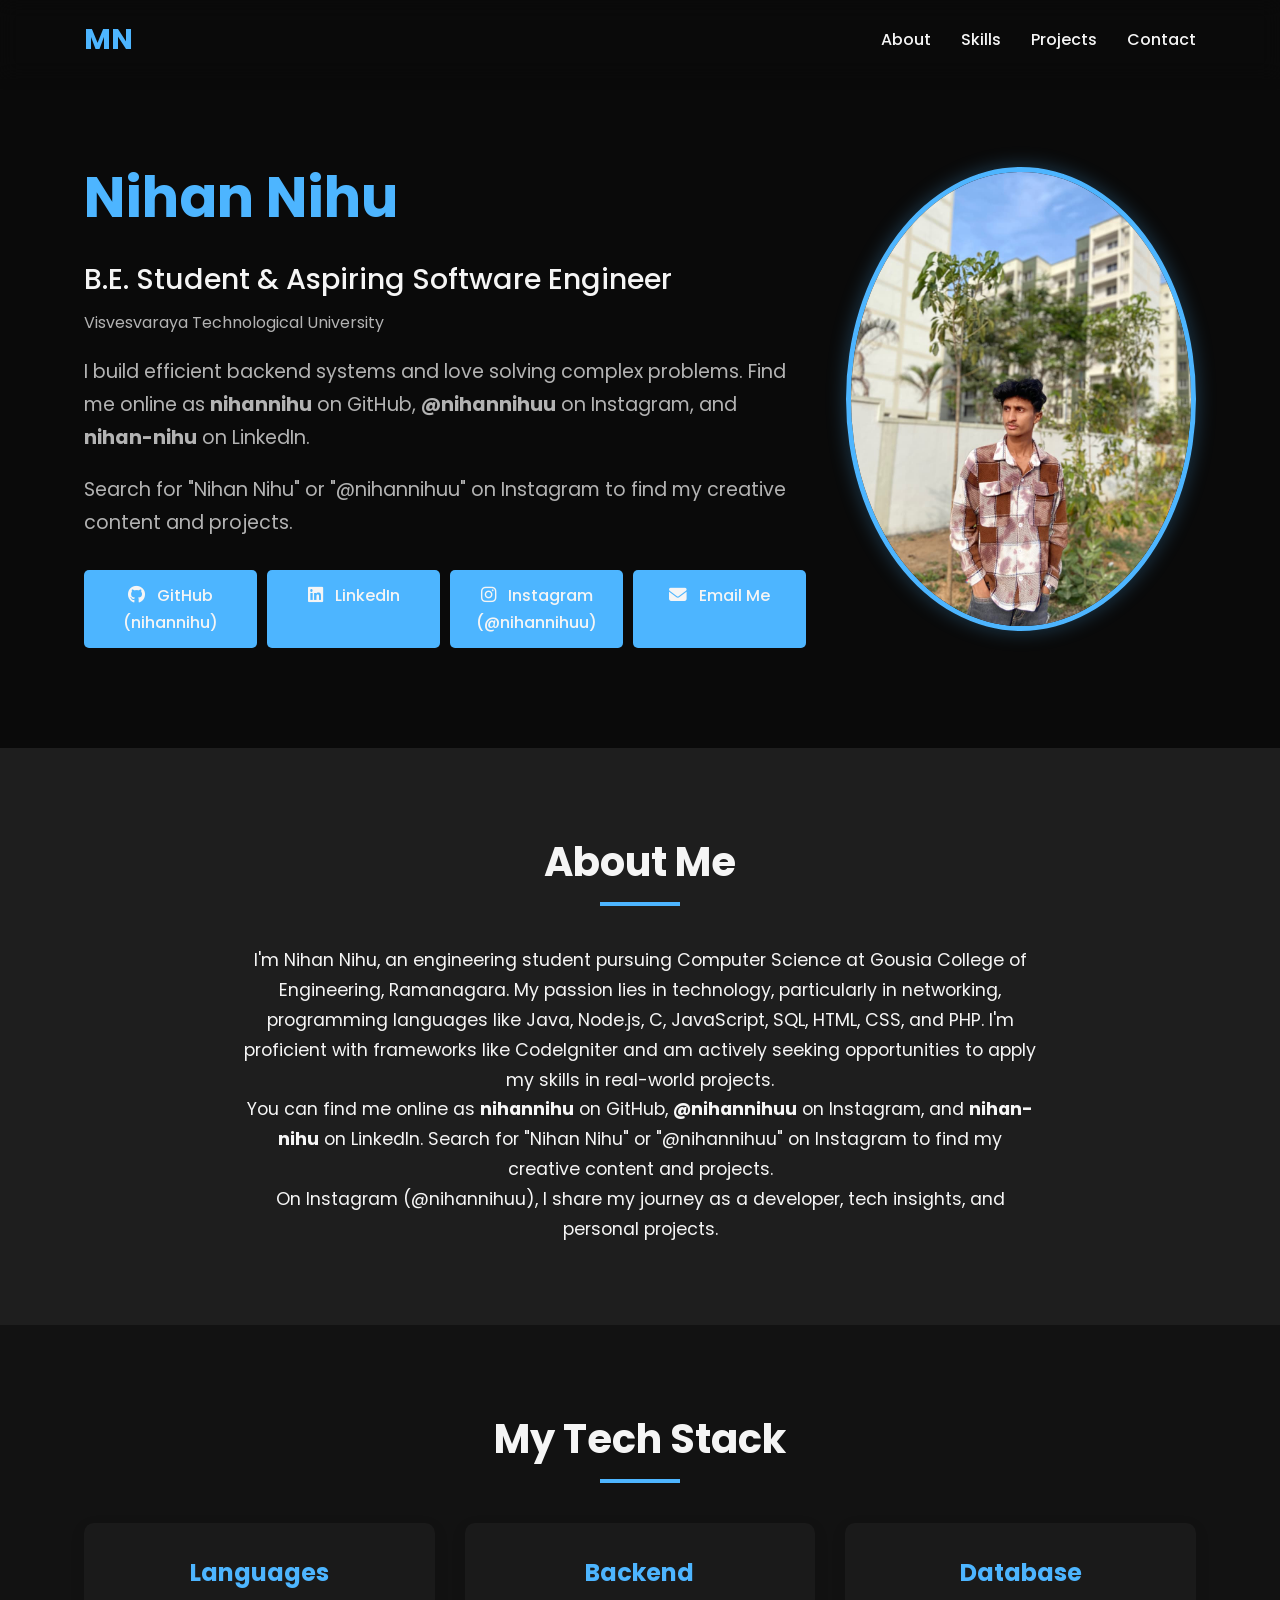
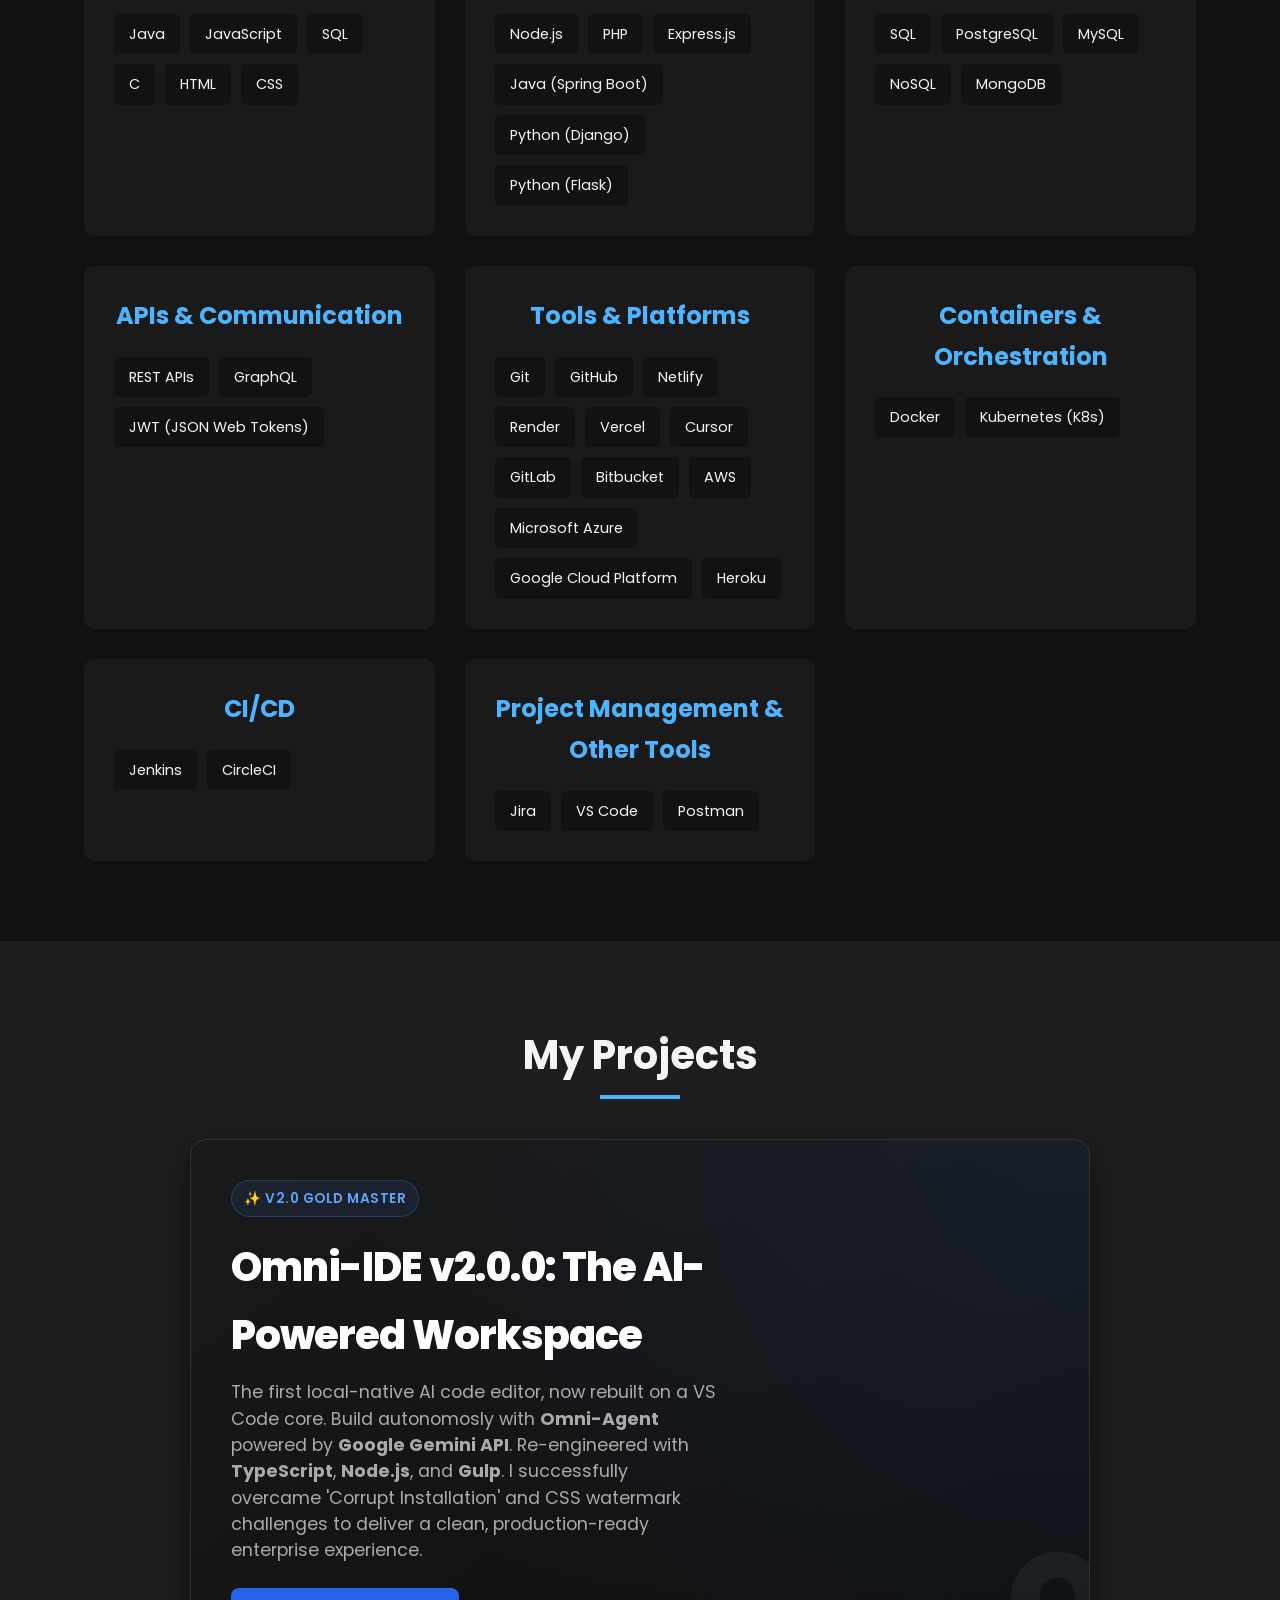
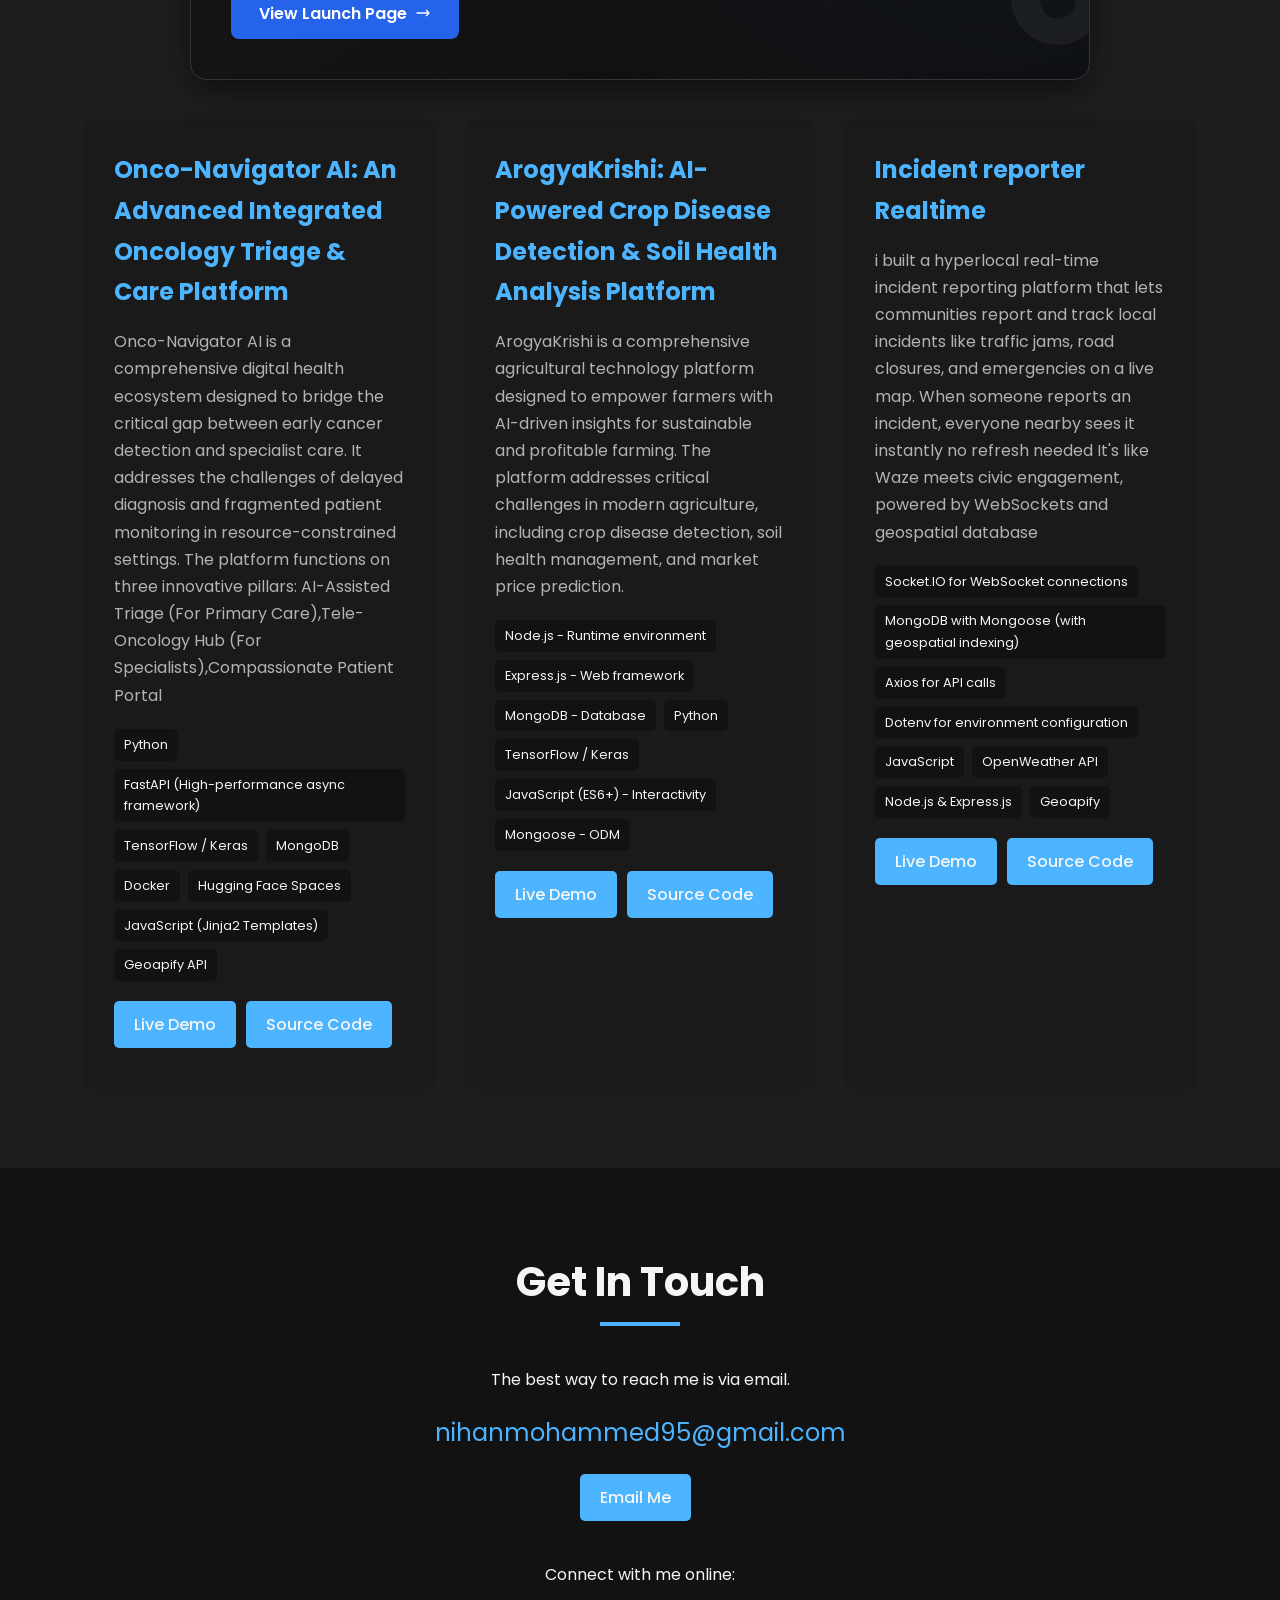
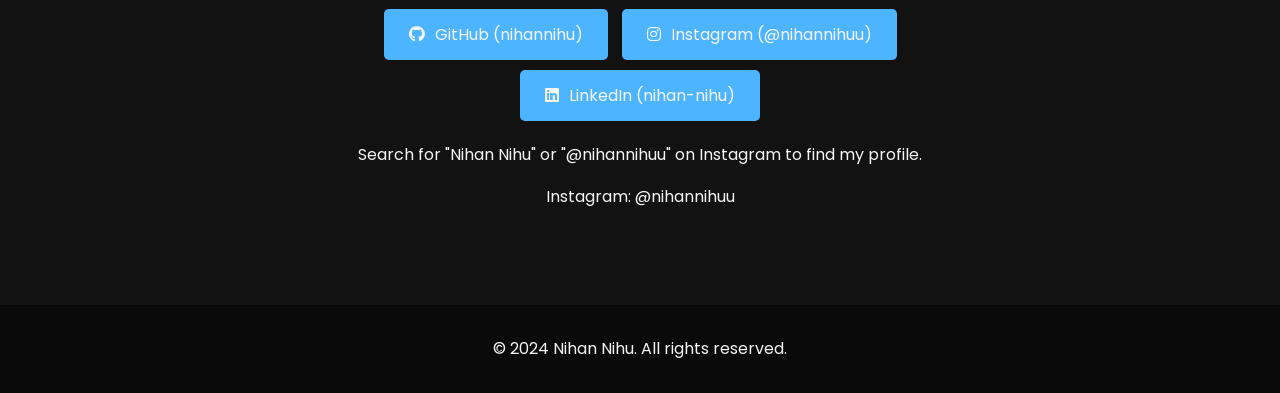
==== index.html @ a63b9781 "Update portfolio for Omni-IDE v2.0.0 release: Hardware SEO, Omni-Agent integration, and technical do" ====
<!DOCTYPE html>
<html lang="en">

<head>
    <!-- Google tag (gtag.js) -->
    <script async src="https://www.googletagmanager.com/gtag/js?id=G-3RP894PY58"></script>
    <script>
        window.dataLayer = window.dataLayer || [];
        function gtag() { dataLayer.push(arguments); }
        gtag('js', new Date());

        gtag('config', 'G-3RP894PY58');
    </script>
    <meta charset="UTF-8">
    <meta name="viewport" content="width=device-width, initial-scale=1.0">
    <meta http-equiv="Cache-Control" content="no-cache, no-store, must-revalidate">
    <meta http-equiv="Pragma" content="no-cache">
    <meta http-equiv="Expires" content="0">

    <!-- Google Site Verification -->
    <meta name="google-site-verification" content="VOe165Z71F7NhPKtI0_TrXrSHjsVuWkYDEdL1ofbodg" />
    <meta name="google-site-verification" content="qkR_9lzpJBzdMe_ifv_0lxH_wJxkdFUYUNPl0-tKDFM" />

    <!-- Primary Meta Tags -->
    <title>Nihan Nihu - Full Stack Developer</title>
    <meta name="title" content="Nihan Nihu - Full Stack Developer">
    <meta name="description"
        content="Nihan Nihu (nihannihu) - Software Engineer Portfolio. Full-stack developer specializing in backend systems, Java, Node.js, Python, and cloud technologies. GitHub: nihannihu | Instagram: @nihannihuu">
    <meta name="keywords"
        content="Nihan Nihu, nihannihu, Software Engineer, Developer, Portfolio, Java, Node.js, Python, Backend Developer, Full Stack Developer, Web Development, GitHub nihannihu, Instagram nihannihuu, Mohammed Nihan">
    <meta name="author" content="Nihan Nihu">
    <meta name="robots" content="index, follow">
    <meta name="language" content="English">
    <meta name="revisit-after" content="7 days">

    <!-- Open Graph / Facebook -->
    <meta property="og:type" content="website">
    <meta property="og:url" content="https://nihu.in/">
    <meta property="og:title" content="Nihan Nihu - Full Stack Developer">
    <meta property="og:description"
        content="Nihan Nihu (nihannihu) - Software Engineer Portfolio. Full-stack developer specializing in backend systems, Java, Node.js, Python, and cloud technologies.">
    <meta property="og:image" content="https://nihu.in/pfp.jpeg">
    <meta property="og:site_name" content="Nihan Nihu Portfolio">

    <!-- Twitter -->
    <meta property="twitter:card" content="summary_large_image">
    <meta property="twitter:url" content="https://nihu.in/">
    <meta property="twitter:title" content="Nihan Nihu - Full Stack Developer">
    <meta property="twitter:description"
        content="Nihan Nihu (nihannihu) - Software Engineer Portfolio. Full-stack developer specializing in backend systems, Java, Node.js, Python, and cloud technologies.">
    <meta property="twitter:image" content="https://nihu.in/pfp.jpeg">
    <meta name="twitter:site" content="@nihannihuu">

    <!-- Canonical URL -->
    <link rel="canonical" href="https://nihu.in/">

    <!-- Favicon -->
    <link rel="icon" type="image/jpeg" href="pfp.jpeg">

    <link rel="stylesheet" href="style.css?v=1.2">
    <link rel="preconnect" href="https://fonts.googleapis.com">
    <link rel="preconnect" href="https://fonts.gstatic.com" crossorigin>
    <link href="https://fonts.googleapis.com/css2?family=Poppins:wght@300;400;500;600;700&display=swap"
        rel="stylesheet">
    <link rel="stylesheet" href="https://cdnjs.cloudflare.com/ajax/libs/font-awesome/6.4.0/css/all.min.css">

    <!-- Structured Data Markup -->
    <script type="application/ld+json">
    {
      "@context": "https://schema.org",
      "@type": "Person",
      "name": "Nihan Nihu",
      "url": "https://nihu.in/",
      "sameAs": [
        "https://github.com/nihannihu",
        "https://www.instagram.com/nihannihuu/",
        "https://www.linkedin.com/in/nihan-nihu"
      ],
      "jobTitle": "Software Engineer",
      "worksFor": {
        "@type": "EducationalOrganization",
        "name": "Visvesvaraya Technological University"
      },
      "description": "Full-stack developer specializing in backend systems, Java, Node.js, Python, and cloud technologies. Known as nihannihu on GitHub, @nihannihuu on Instagram, and nihan-nihu on LinkedIn."
    }
    </script>

    <!-- Social Media Meta Tags -->
    <meta name="instagram:username" content="nihannihuu">
    <meta name="github:username" content="nihannihu">

    <!-- Additional Instagram SEO -->
    <meta name="twitter:site" content="@nihannihuu">
</head>

<body>
    <!-- Navbar -->
    <nav class="navbar">
        <div class="container">
            <div class="logo">MN</div>
            <ul class="nav-links">
                <li><a href="#about">About</a></li>
                <li><a href="#skills">Skills</a></li>
                <li><a href="#projects">Projects</a></li>
                <li><a href="#contact">Contact</a></li>
            </ul>
            <div class="hamburger">
                <span class="bar"></span>
                <span class="bar"></span>
                <span class="bar"></span>
            </div>
        </div>
    </nav>
    <section class="hero">
        <div class="container">
            <div class="hero-content">
                <div class="hero-text">
                    <h1>Nihan Nihu</h1>
                    <h2>B.E. Student & Aspiring Software Engineer</h2>
                    <p>Visvesvaraya Technological University</p>
                    <div class="hero-bio">
                        <p>I build efficient backend systems and love solving complex problems. Find me online as
                            <strong>nihannihu</strong> on GitHub, <strong>@nihannihuu</strong> on Instagram, and
                            <strong>nihan-nihu</strong> on LinkedIn.
                        </p>
                        <p>Search for "Nihan Nihu" or "@nihannihuu" on Instagram to find my creative content and
                            projects.</p>
                    </div>
                    <div class="hero-buttons">
                        <a href="https://github.com/nihannihu" target="_blank" class="btn">
                            <i class="fab fa-github"></i> GitHub (nihannihu)
                        </a>
                        <a href="https://www.linkedin.com/in/nihan-nihu" target="_blank" class="btn">
                            <i class="fab fa-linkedin"></i> LinkedIn
                        </a>
                        <a href="https://www.instagram.com/nihannihuu/" target="_blank" class="btn">
                            <i class="fab fa-instagram"></i> Instagram (@nihannihuu)
                        </a>
                        <a href="javascript:void(0)" class="btn" onclick="handleEmailClick()">
                            <i class="fas fa-envelope"></i> Email Me
                        </a>
                    </div>
                </div>
                <div class="hero-image">
                    <img src="pfp.jpeg" alt="Mohammed Nihan">
                </div>
            </div>
        </div>
    </section>

    <!-- About Section -->
    <section id="about" class="about">
        <div class="container">
            <h2 class="section-title">About Me</h2>
            <div class="about-content">
                <p>
                    I'm Nihan Nihu, an engineering student pursuing Computer Science at Gousia College of Engineering,
                    Ramanagara.
                    My passion lies in technology, particularly in networking, programming languages like Java, Node.js,
                    C,
                    JavaScript, SQL, HTML, CSS, and PHP. I'm proficient with frameworks like CodeIgniter and am actively
                    seeking opportunities to apply my skills in real-world projects.
                </p>
                <p>
                    You can find me online as <strong>nihannihu</strong> on GitHub, <strong>@nihannihuu</strong> on
                    Instagram,
                    and <strong>nihan-nihu</strong> on LinkedIn. Search for "Nihan Nihu" or "@nihannihuu" on
                    Instagram to find my creative content and projects.
                </p>
                <p>
                    On Instagram (@nihannihuu), I share my journey as a developer, tech insights, and personal projects.
                </p>
            </div>
        </div>
    </section>

    <!-- Skills Section -->
    <section id="skills" class="skills">
        <div class="container">
            <h2 class="section-title">My Tech Stack</h2>
            <div class="skills-content">
                <div class="skill-category">
                    <h3>Languages</h3>
                    <div class="skill-items">
                        <div class="skill-item">Java</div>
                        <div class="skill-item">JavaScript</div>
                        <div class="skill-item">SQL</div>
                        <div class="skill-item">C</div>
                        <div class="skill-item">HTML</div>
                        <div class="skill-item">CSS</div>
                    </div>
                </div>
                <div class="skill-category">
                    <h3>Backend</h3>
                    <div class="skill-items">
                        <div class="skill-item">Node.js</div>
                        <div class="skill-item">PHP</div>
                        <div class="skill-item">Express.js</div>
                        <!-- Updated Backend section with requested technologies -->
                        <div class="skill-item">Java (Spring Boot)</div>
                        <div class="skill-item">Python (Django)</div>
                        <div class="skill-item">Python (Flask)</div>
                    </div>
                </div>
                <!-- New Database section -->
                <div class="skill-category">
                    <h3>Database</h3>
                    <div class="skill-items">
                        <div class="skill-item">SQL</div>
                        <div class="skill-item">PostgreSQL</div>
                        <div class="skill-item">MySQL</div>
                        <div class="skill-item">NoSQL</div>
                        <div class="skill-item">MongoDB</div>
                    </div>
                </div>
                <!-- New APIs & Communication section -->
                <div class="skill-category">
                    <h3>APIs & Communication</h3>
                    <div class="skill-items">
                        <div class="skill-item">REST APIs</div>
                        <div class="skill-item">GraphQL</div>
                        <div class="skill-item">JWT (JSON Web Tokens)</div>
                    </div>
                </div>
                <div class="skill-category">
                    <h3>Tools & Platforms</h3>
                    <div class="skill-items">
                        <div class="skill-item">Git</div>
                        <div class="skill-item">GitHub</div>
                        <div class="skill-item">Netlify</div>
                        <div class="skill-item">Render</div>
                        <div class="skill-item">Vercel</div>
                        <div class="skill-item">Cursor</div>
                        <!-- Updated Tools & Platforms section -->
                        <div class="skill-item">GitLab</div>
                        <div class="skill-item">Bitbucket</div>
                        <div class="skill-item">AWS</div>
                        <div class="skill-item">Microsoft Azure</div>
                        <div class="skill-item">Google Cloud Platform</div>
                        <div class="skill-item">Heroku</div>
                    </div>
                </div>
                <!-- New Containers & Orchestration section -->
                <div class="skill-category">
                    <h3>Containers & Orchestration</h3>
                    <div class="skill-items">
                        <div class="skill-item">Docker</div>
                        <div class="skill-item">Kubernetes (K8s)</div>
                    </div>
                </div>
                <!-- New CI/CD section -->
                <div class="skill-category">
                    <h3>CI/CD</h3>
                    <div class="skill-items">
                        <div class="skill-item">Jenkins</div>
                        <div class="skill-item">CircleCI</div>
                    </div>
                </div>
                <!-- New Project Management & Other Tools section -->
                <div class="skill-category">
                    <h3>Project Management & Other Tools</h3>
                    <div class="skill-items">
                        <div class="skill-item">Jira</div>
                        <div class="skill-item">VS Code</div>
                        <div class="skill-item">Postman</div>
                    </div>
                </div>
            </div>
        </div>
    </section>

    <!-- Projects Section -->
    <section id="projects" class="projects">
        <div class="container">
            <h2 class="section-title">My Projects</h2>
            <style>
                .omni-feature-card {
                    background: linear-gradient(145deg, #1a1a1a, #0d0d0d);
                    border: 1px solid #333;
                    border-radius: 16px;
                    padding: 40px;
                    margin: 40px auto;
                    max-width: 900px;
                    /* Adjust based on your layout */
                    position: relative;
                    overflow: hidden;
                    box-shadow: 0 10px 30px rgba(0, 0, 0, 0.5);
                    display: flex;
                    align-items: center;
                    justify-content: space-between;
                    transition: transform 0.3s ease, box-shadow 0.3s ease;
                }

                .omni-feature-card:hover {
                    transform: translateY(-5px);
                    box-shadow: 0 20px 40px rgba(59, 130, 246, 0.15);
                    /* Blue glow on hover */
                    border-color: #3b82f6;
                }

                /* The "Glow" Effect */
                .omni-feature-card::before {
                    content: '';
                    position: absolute;
                    top: 0;
                    left: 0;
                    width: 100%;
                    height: 100%;
                    background: radial-gradient(circle at top right, rgba(59, 130, 246, 0.1), transparent 70%);
                    pointer-events: none;
                }

                .omni-content {
                    z-index: 2;
                    max-width: 60%;
                }

                .omni-badge {
                    display: inline-block;
                    background: rgba(59, 130, 246, 0.1);
                    color: #60a5fa;
                    border: 1px solid rgba(59, 130, 246, 0.3);
                    padding: 6px 12px;
                    border-radius: 20px;
                    font-size: 0.85rem;
                    font-weight: 600;
                    margin-bottom: 16px;
                    letter-spacing: 0.5px;
                }

                .omni-title {
                    font-size: 2.5rem;
                    font-weight: 800;
                    margin: 0 0 10px 0;
                    color: #fff;
                    letter-spacing: -1px;
                }

                .omni-desc {
                    color: #aaa;
                    font-size: 1.1rem;
                    margin-bottom: 24px;
                    line-height: 1.5;
                }

                .omni-btn {
                    display: inline-flex;
                    align-items: center;
                    background: #2563eb;
                    color: white;
                    text-decoration: none;
                    padding: 12px 28px;
                    border-radius: 8px;
                    font-weight: 600;
                    transition: background 0.2s;
                }

                .omni-btn:hover {
                    background: #1d4ed8;
                }

                .omni-visual {
                    font-size: 8rem;
                    color: rgba(255, 255, 255, 0.05);
                    font-weight: 900;
                    user-select: none;
                    position: absolute;
                    right: -20px;
                    bottom: -30px;
                    transform: rotate(-10deg);
                    z-index: 1;
                }

                /* Mobile Responsiveness */
                @media (max-width: 768px) {
                    .omni-feature-card {
                        flex-direction: column;
                        text-align: center;
                        padding: 30px;
                    }

                    .omni-content {
                        max-width: 100%;
                    }

                    .omni-visual {
                        display: none;
                    }
                }
            </style>

            <div class="omni-feature-card">
                <div class="omni-content">
                    <div class="omni-badge">✨ V2.0 GOLD MASTER</div>
                    <h3 class="omni-title">Omni-IDE v2.0.0: The AI-Powered Workspace</h3>
                    <p class="omni-desc">The first local-native AI code editor, now rebuilt on a VS Code core. Build
                        autonomosly with <strong>Omni-Agent</strong> powered by <strong>Google Gemini API</strong>.
                        Re-engineered with <strong>TypeScript</strong>, <strong>Node.js</strong>, and
                        <strong>Gulp</strong>. I successfully overcame 'Corrupt Installation' and CSS watermark
                        challenges to deliver a clean, production-ready enterprise experience.</p>
                    <a href="/omni" class="omni-btn">
                        View Launch Page
                        <svg style="width:16px; height:16px; margin-left:8px;" fill="none" stroke="currentColor"
                            viewBox="0 0 24 24">
                            <path stroke-linecap="round" stroke-linejoin="round" stroke-width="2"
                                d="M17 8l4 4m0 0l-4 4m4-4H3"></path>
                        </svg>
                    </a>
                </div>
                <div class="omni-visual">O</div>
            </div>
            <div class="projects-grid">
                <!-- Project 1 -->
                <div class="project-card">
                    <h3>Onco-Navigator AI: An Advanced Integrated Oncology Triage & Care Platform</h3>
                    <p>
                        Onco-Navigator AI is a comprehensive digital health ecosystem designed to bridge the critical
                        gap
                        between early cancer detection and specialist care. It addresses
                        the challenges of delayed diagnosis and fragmented patient monitoring in resource-constrained
                        settings.
                        The platform functions on three innovative pillars: AI-Assisted Triage (For Primary
                        Care),Tele-Oncology Hub (For Specialists),Compassionate Patient Portal
                    </p>
                    <div class="tech-stack">
                        <span>Python</span>
                        <span>FastAPI (High-performance async framework)</span>
                        <span>TensorFlow / Keras</span>
                        <span>MongoDB </span>
                        <span>Docker</span>
                        <span>Hugging Face Spaces</span>
                        <span>JavaScript (Jinja2 Templates)</span>
                        <span>Geoapify API</span>
                    </div>
                    <div class="project-links">
                        <a href="https://nihannihu-onco-navigator-ai.hf.space/" target="_blank" class="btn">Live
                            Demo</a>
                        <a href="https://github.com/nihannihu/AI-Cancer-Care-Navigator" target="_blank"
                            class="btn">Source Code</a>
                    </div>
                </div>

                <!-- Project 2 -->
                <div class="project-card">
                    <h3>ArogyaKrishi: AI-Powered Crop Disease Detection & Soil Health Analysis Platform</h3>
                    <p>
                        ArogyaKrishi is a comprehensive agricultural technology platform designed to empower farmers
                        with
                        AI-driven insights for sustainable and profitable farming. The platform addresses critical
                        challenges in modern agriculture, including crop disease detection, soil health management, and
                        market price prediction.
                    </p>
                    <div class="tech-stack">
                        <span>Node.js - Runtime environment</span>
                        <span>Express.js - Web framework</span>
                        <span>MongoDB - Database</span>
                        <span>Python</span>
                        <span>TensorFlow / Keras</span>
                        <span>JavaScript (ES6+) - Interactivity</span>
                        <span>Mongoose - ODM</span>
                    </div>
                    <div class="project-links">
                        <a href="https://arogyakrishi.onrender.com/" target="_blank" class="btn">Live Demo</a>
                        <a href="https://github.com/nihannihu/ArogyaKrishi-Crop-Disease-Finder" target="_blank"
                            class="btn">Source Code</a>
                    </div>

                </div>

                <!-- Project 3 -->
                <div class="project-card">
                    <h3>Incident reporter Realtime</h3>
                    <p>
                        i built a hyperlocal real-time incident reporting platform that lets communities report and
                        track local incidents like traffic jams, road closures, and emergencies on a live map. When
                        someone reports an incident, everyone nearby sees it instantly no refresh needed It's like Waze
                        meets civic engagement, powered by WebSockets and geospatial database
                    </p>
                    <div class="tech-stack">
                        <span>Socket.IO for WebSocket connections</span>
                        <span>MongoDB with Mongoose (with geospatial indexing)</span>
                        <span>Axios for API calls</span>
                        <span> Dotenv for environment configuration </span>
                        <span>JavaScript</span>
                        <span>OpenWeather API</span>
                        <span>Node.js & Express.js</span>
                        <span>Geoapify</span>
                    </div>
                    <div class="project-links">
                        <a href="https://incident-reporter-oj6b.onrender.com/" target="_blank" class="btn">Live Demo</a>
                        <a href="https://github.com/md-nihan/Incident-Reporter" target="_blank" class="btn">Source
                            Code</a>
                    </div>

                </div>
            </div>
        </div>
    </section>

    <!-- Contact Section -->
    <section id="contact" class="contact">
        <div class="container">
            <h2 class="section-title">Get In Touch</h2>
            <div class="contact-content">
                <p>The best way to reach me is via email.</p>
                <a href="mailto:nihanmohammed95@gmail.com" class="email">nihanmohammed95@gmail.com</a>
                <a href="javascript:void(0)" class="btn" onclick="handleEmailClick()">Email Me</a>
                <div class="social-links">
                    <p>Connect with me online:</p>
                    <a href="https://github.com/nihannihu" target="_blank" class="social-btn">
                        <i class="fab fa-github"></i> GitHub (nihannihu)
                    </a>
                    <a href="https://www.instagram.com/nihannihuu/" target="_blank" class="social-btn">
                        <i class="fab fa-instagram"></i> Instagram (@nihannihuu)
                    </a>
                    <a href="https://www.linkedin.com/in/nihan-nihu" target="_blank" class="social-btn">
                        <i class="fab fa-linkedin"></i> LinkedIn (nihan-nihu)
                    </a>
                    <p>Search for "Nihan Nihu" or "@nihannihuu" on Instagram to find my profile.</p>
                    <p>Instagram: <a href="https://www.instagram.com/nihannihuu/" target="_blank">@nihannihuu</a></p>
                </div>
            </div>
        </div>
    </section>

    <!-- Footer -->
    <footer>
        <div class="container">
            <p>&copy; 2024 Nihan Nihu. All rights reserved.</p>
        </div>
    </footer>

    <script>
        // Mobile menu toggle
        const hamburger = document.querySelector('.hamburger');
        const navLinks = document.querySelector('.nav-links');

        hamburger.addEventListener('click', () => {
            navLinks.classList.toggle('active');
            hamburger.classList.toggle('active');
        });

        // Close mobile menu when clicking on a link
        document.querySelectorAll('.nav-links li a').forEach(link => {
            link.addEventListener('click', () => {
                navLinks.classList.remove('active');
                hamburger.classList.remove('active');
            });
        });

        // Handle email button click
        function handleEmailClick() {
            const emailAddress = 'nihanmohammed95@gmail.com';

            // Try multiple approaches to open email client
            try {
                // Approach 1: Direct mailto
                window.location.href = 'mailto:' + emailAddress;
            } catch (e1) {
                try {
                    // Approach 2: Open in new tab
                    window.open('mailto:' + emailAddress, '_blank');
                } catch (e2) {
                    try {
                        // Approach 3: Copy to clipboard and show alert
                        navigator.clipboard.writeText(emailAddress).then(() => {
                            alert('Email address copied to clipboard: ' + emailAddress + '\nPlease paste this into your email client.');
                        }).catch(() => {
                            // Approach 4: Show alert with email address
                            alert('Please send an email to: ' + emailAddress);
                        });
                    } catch (e3) {
                        // Final fallback
                        alert('Please send an email to: ' + emailAddress);
                    }
                }
            }
        }
    </script>
</body>

</html>
---- style.css ----
/* 
  Main CSS File for Mohammed Nihan's Portfolio
  Author: AI Assistant
  Description: Dark theme, responsive portfolio website
*/

/* ===== GLOBAL STYLES ===== */
:root {
  --dark-bg: #121212;
  --darker-bg: #0a0a0a;
  --light-bg: #1e1e1e;
  --text-primary: #f5f5f5;
  --text-secondary: #b3b3b3;
  --accent-color: #4db5ff;
  --accent-hover: #2a9df4;
  --card-bg: #1a1a1a;
  --transition: all 0.3s ease;
}

* {
  margin: 0;
  padding: 0;
  box-sizing: border-box;
}

html {
  scroll-behavior: smooth;
}

body {
  font-family: 'Poppins', sans-serif;
  background-color: var(--dark-bg);
  color: var(--text-primary);
  line-height: 1.7;
}

.container {
  width: 90%;
  max-width: 1200px;
  margin: 0 auto;
  padding: 0 20px;
}

section {
  padding: 80px 0;
}

.section-title {
  font-size: 2.5rem;
  margin-bottom: 50px;
  text-align: center;
  position: relative;
}

.section-title::after {
  content: '';
  position: absolute;
  bottom: -10px;
  left: 50%;
  transform: translateX(-50%);
  width: 80px;
  height: 4px;
  background-color: var(--accent-color);
}

a {
  text-decoration: none;
  color: var(--text-primary);
}

ul {
  list-style: none;
}

img {
  max-width: 100%;
  display: block;
}

.btn {
  display: inline-block;
  padding: 10px 20px;
  background-color: var(--accent-color);
  color: var(--text-primary);
  border-radius: 5px;
  font-weight: 500;
  transition: var(--transition);
  margin-right: 10px;
  margin-bottom: 10px;
  border: none;
  cursor: pointer;
}

.btn:hover {
  background-color: var(--accent-hover);
  transform: translateY(-3px);
  box-shadow: 0 10px 20px rgba(0, 0, 0, 0.2);
}

/* ===== NAVBAR STYLES ===== */
.navbar {
  position: fixed;
  top: 0;
  left: 0;
  width: 100%;
  background-color: rgba(10, 10, 10, 0.9);
  backdrop-filter: blur(10px);
  z-index: 1000;
  padding: 15px 0;
  box-shadow: 0 2px 10px rgba(0, 0, 0, 0.1);
}

.navbar .container {
  display: flex;
  justify-content: space-between;
  align-items: center;
}

.logo {
  font-size: 1.8rem;
  font-weight: 700;
  color: var(--accent-color);
}

.nav-links {
  display: flex;
  gap: 30px;
}

.nav-links a {
  font-weight: 500;
  transition: var(--transition);
}

.nav-links a:hover {
  color: var(--accent-color);
}

.hamburger {
  display: none;
  cursor: pointer;
}

.bar {
  display: block;
  width: 25px;
  height: 3px;
  margin: 5px auto;
  background-color: var(--text-primary);
  transition: var(--transition);
}

/* ===== HERO SECTION ===== */
.hero {
  padding-top: 150px;
  padding-bottom: 100px;
  background-color: var(--darker-bg);
}

.hero-content {
  display: flex;
  align-items: center;
  justify-content: space-between;
  gap: 40px;
}

.hero-text {
  flex: 1;
}

.hero-text h1 {
  font-size: 3.5rem;
  margin-bottom: 10px;
  color: var(--accent-color);
}

.hero-text h2 {
  font-size: 1.8rem;
  font-weight: 500;
  margin-bottom: 5px;
}

.hero-text p {
  color: var(--text-secondary);
  margin-bottom: 20px;
}

.hero-bio {
  margin-bottom: 30px;
  font-size: 1.2rem;
}

.hero-bio .btn {
  margin-top: 15px;
}

.hero-buttons {
  display: flex;
  flex-wrap: wrap;
  gap: 10px;
}

.hero-buttons .btn {
  flex: 1;
  min-width: 120px;
  text-align: center;
  margin-right: 0;
  margin-bottom: 0;
  display: inline-block;
  position: relative;
  z-index: 9999;
  font-size: 1rem;
  padding: 12px 15px;
}

.hero-buttons .btn i {
  margin-right: 8px;
  font-size: 1.1rem;
}

.hero-image {
  flex: 1;
  max-width: 350px;
  border-radius: 50%;
  overflow: hidden;
  border: 5px solid var(--accent-color);
  box-shadow: 0 0 20px rgba(77, 181, 255, 0.3);
}

.hero-image img {
  width: 100%;
  height: auto;
  transition: var(--transition);
}

.hero-image img:hover {
  transform: scale(1.05);
}

/* ===== ABOUT SECTION ===== */
.about {
  background-color: var(--light-bg);
}

.about-content {
  max-width: 800px;
  margin: 0 auto;
  text-align: center;
  font-size: 1.1rem;
}

/* ===== SKILLS SECTION ===== */
.skills-content {
  display: grid;
  grid-template-columns: repeat(auto-fit, minmax(300px, 1fr));
  gap: 30px;
}

.skill-category {
  background-color: var(--card-bg);
  padding: 30px;
  border-radius: 10px;
  box-shadow: 0 5px 15px rgba(0, 0, 0, 0.1);
  transition: var(--transition);
}

.skill-category:hover {
  transform: translateY(-5px);
  box-shadow: 0 10px 20px rgba(0, 0, 0, 0.2);
}

.skill-category h3 {
  font-size: 1.5rem;
  margin-bottom: 20px;
  color: var(--accent-color);
  text-align: center;
}

.skill-items {
  display: flex;
  flex-wrap: wrap;
  gap: 10px;
}

.skill-item {
  background-color: var(--dark-bg);
  padding: 8px 15px;
  border-radius: 5px;
  font-size: 0.9rem;
  transition: var(--transition);
}

.skill-item:hover {
  background-color: var(--accent-color);
  transform: translateY(-3px);
}

/* ===== PROJECTS SECTION ===== */
.projects {
  background-color: var(--light-bg);
}

.projects-grid {
  display: grid;
  grid-template-columns: repeat(auto-fit, minmax(300px, 1fr));
  gap: 30px;
}

.project-card {
  background-color: var(--card-bg);
  border-radius: 10px;
  overflow: hidden;
  box-shadow: 0 5px 15px rgba(0, 0, 0, 0.1);
  transition: var(--transition);
  padding: 30px;
}

.project-card:hover {
  transform: translateY(-10px);
  box-shadow: 0 15px 30px rgba(0, 0, 0, 0.2);
}

.project-card h3 {
  font-size: 1.5rem;
  margin-bottom: 15px;
  color: var(--accent-color);
}

.project-card p {
  margin-bottom: 20px;
  color: var(--text-secondary);
}

.tech-stack {
  display: flex;
  flex-wrap: wrap;
  gap: 8px;
  margin-bottom: 20px;
}

.tech-stack span {
  background-color: var(--dark-bg);
  padding: 5px 10px;
  border-radius: 5px;
  font-size: 0.8rem;
}

.project-links {
  display: flex;
  flex-wrap: wrap;
}

/* ===== CONTACT SECTION ===== */
.contact-content {
  max-width: 600px;
  margin: 0 auto;
  text-align: center;
}

.email {
  display: block;
  font-size: 1.5rem;
  margin: 20px 0;
  color: var(--accent-color);
  transition: var(--transition);
}

.email:hover {
  color: var(--accent-hover);
  transform: scale(1.05);
}

.social-links {
  margin-top: 30px;
}

.social-links p {
  margin: 15px 0;
}

.social-btn {
  display: inline-flex;
  align-items: center;
  gap: 10px;
  padding: 12px 25px;
  background-color: var(--accent-color);
  border-radius: 5px;
  transition: var(--transition);
  margin-right: 10px;
  margin-bottom: 10px;
}

.social-btn:hover {
  background-color: var(--accent-hover);
  transform: translateY(-3px);
  box-shadow: 0 10px 20px rgba(0, 0, 0, 0.2);
}

.contact-content .social-btn {
  margin: 5px;
}

/* ===== FOOTER ===== */
footer {
  background-color: var(--darker-bg);
  padding: 30px 0;
  text-align: center;
}

/* ===== RESPONSIVE STYLES ===== */
@media screen and (max-width: 992px) {
  .hero-content {
    flex-direction: column-reverse;
    text-align: center;
  }
  
  .hero-image {
    margin-bottom: 30px;
  }
  
  .hero-buttons {
    justify-content: center;
  }
  
  .section-title {
    font-size: 2rem;
  }
}

@media screen and (max-width: 768px) {
  .hamburger {
    display: block;
  }
  
  .nav-links {
    position: fixed;
    left: -100%;
    top: 70px;
    flex-direction: column;
    background-color: var(--darker-bg);
    width: 100%;
    text-align: center;
    transition: var(--transition);
    padding: 20px 0;
    gap: 15px;
  }
  
  .nav-links.active {
    left: 0;
  }
  
  .hamburger.active .bar:nth-child(2) {
    opacity: 0;
  }
  
  .hamburger.active .bar:nth-child(1) {
    transform: translateY(8px) rotate(45deg);
  }
  
  .hamburger.active .bar:nth-child(3) {
    transform: translateY(-8px) rotate(-45deg);
  }
  
  .hero-text h1 {
    font-size: 2.5rem;
  }
  
  .hero-text h2 {
    font-size: 1.5rem;
  }
  
  .projects-grid {
    grid-template-columns: 1fr;
  }
}

@media screen and (max-width: 768px) and (min-width: 577px) {
  .hero-buttons .btn {
    flex: 1 1 45%;
    min-width: 45%;
    font-size: 1rem;
    padding: 12px 15px;
  }
  
  .social-btn {
    margin-right: 10px;
    margin-bottom: 15px;
  }
}

@media screen and (max-width: 576px) {
  section {
    padding: 60px 0;
  }
  
  .hero {
    padding-top: 120px;
  }
  
  .hero-text h1 {
    font-size: 2rem;
  }
  
  .hero-text h2 {
    font-size: 1.2rem;
  }
  
  .section-title {
    font-size: 1.8rem;
  }
  
  .email {
    font-size: 1.2rem;
  }
  
  .hero-bio .btn {
    width: 100%;
    margin-top: 15px;
  }
  
  .contact-content .btn {
    width: 100%;
  }
  
  .hero-buttons .btn {
    flex: 1 1 100%;
    min-width: 100%;
    font-size: 1rem;
    padding: 12px 15px;
  }
  
  .social-btn {
    width: 100%;
    margin-right: 0;
    margin-bottom: 15px;
    justify-content: center;
  }
}
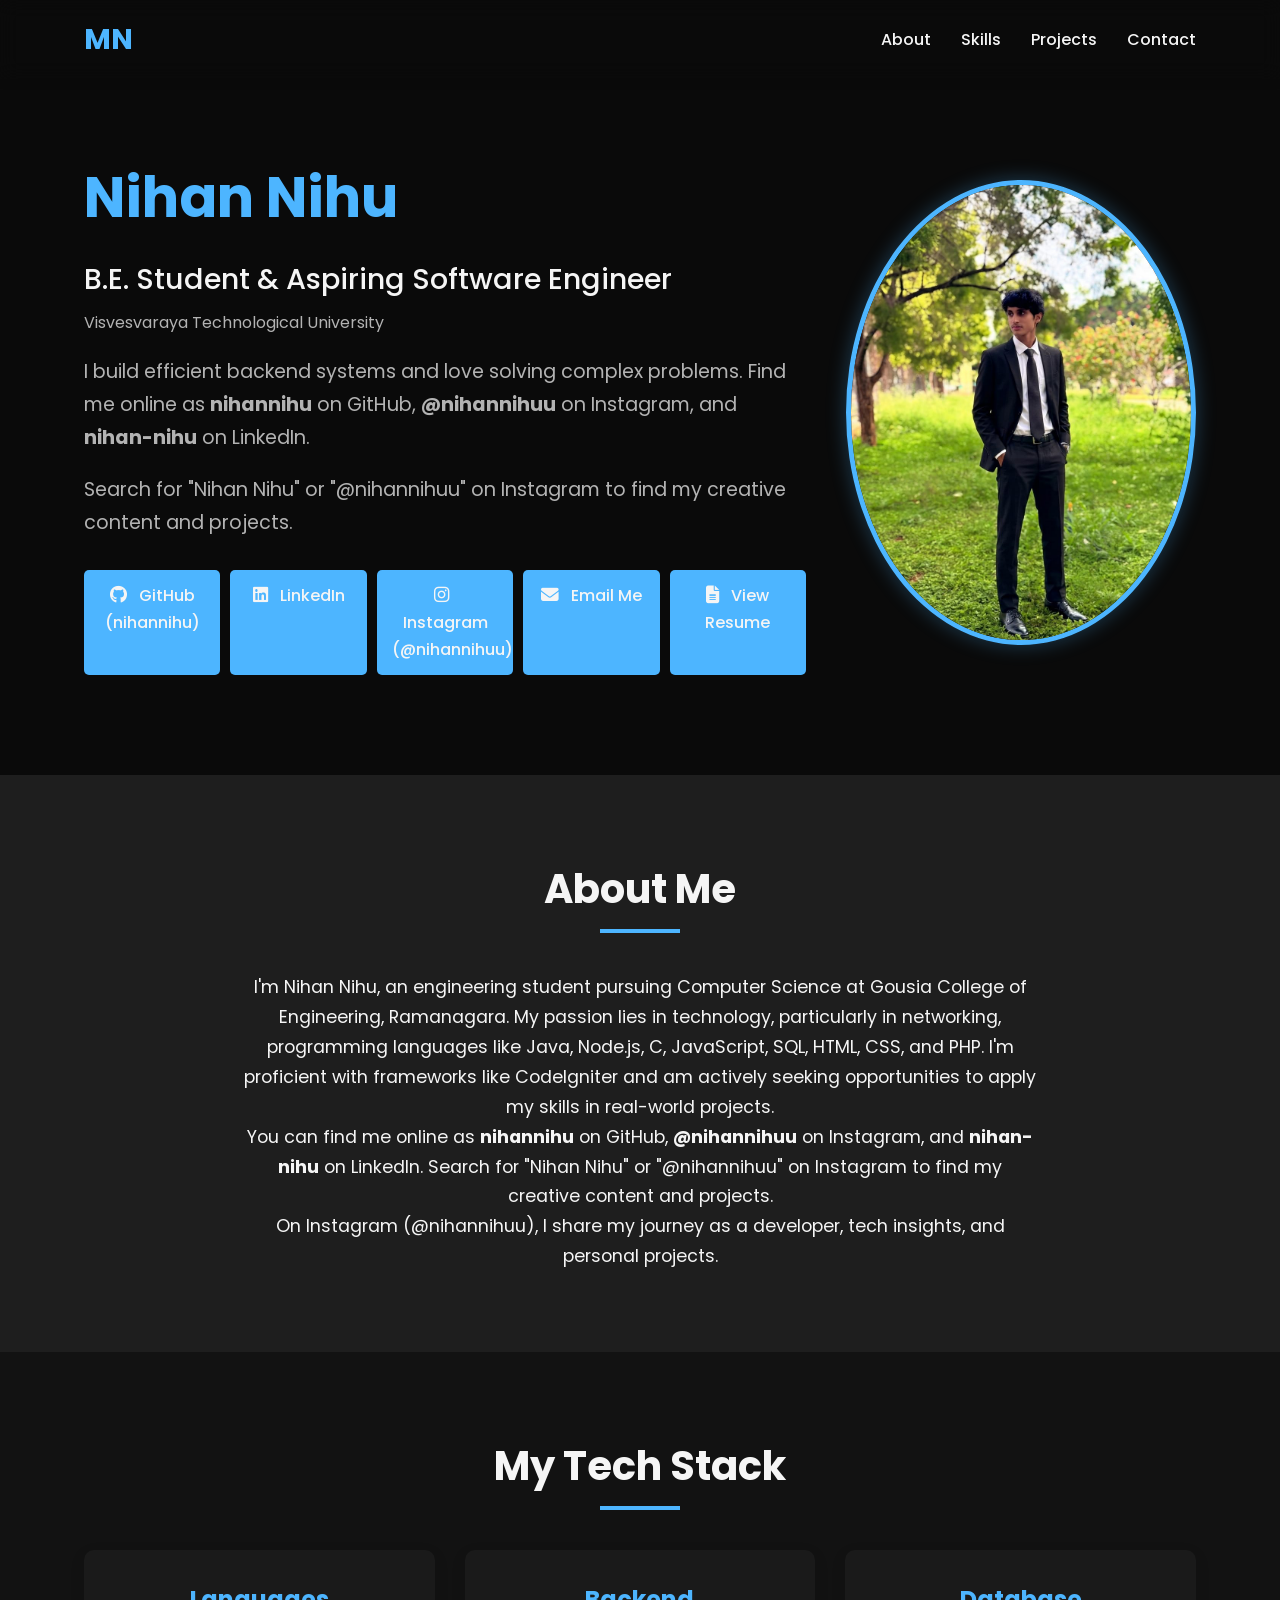
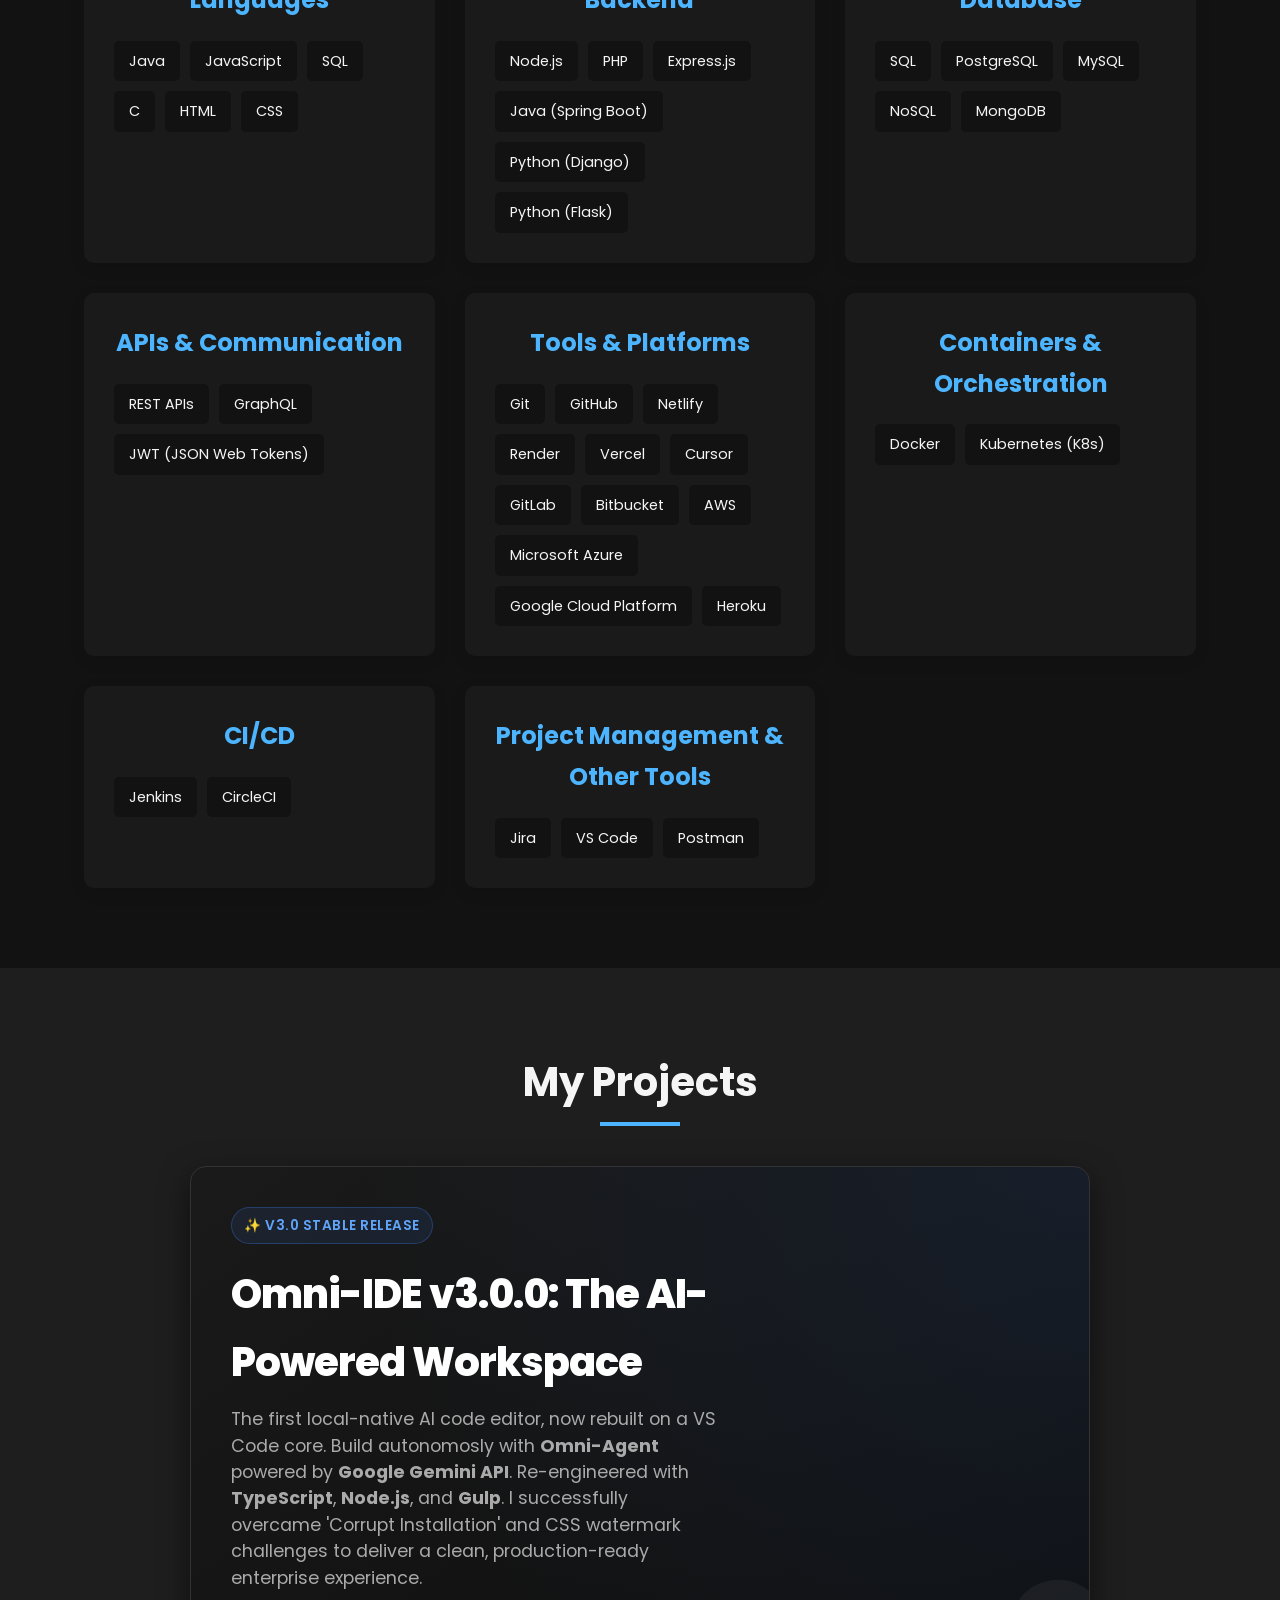
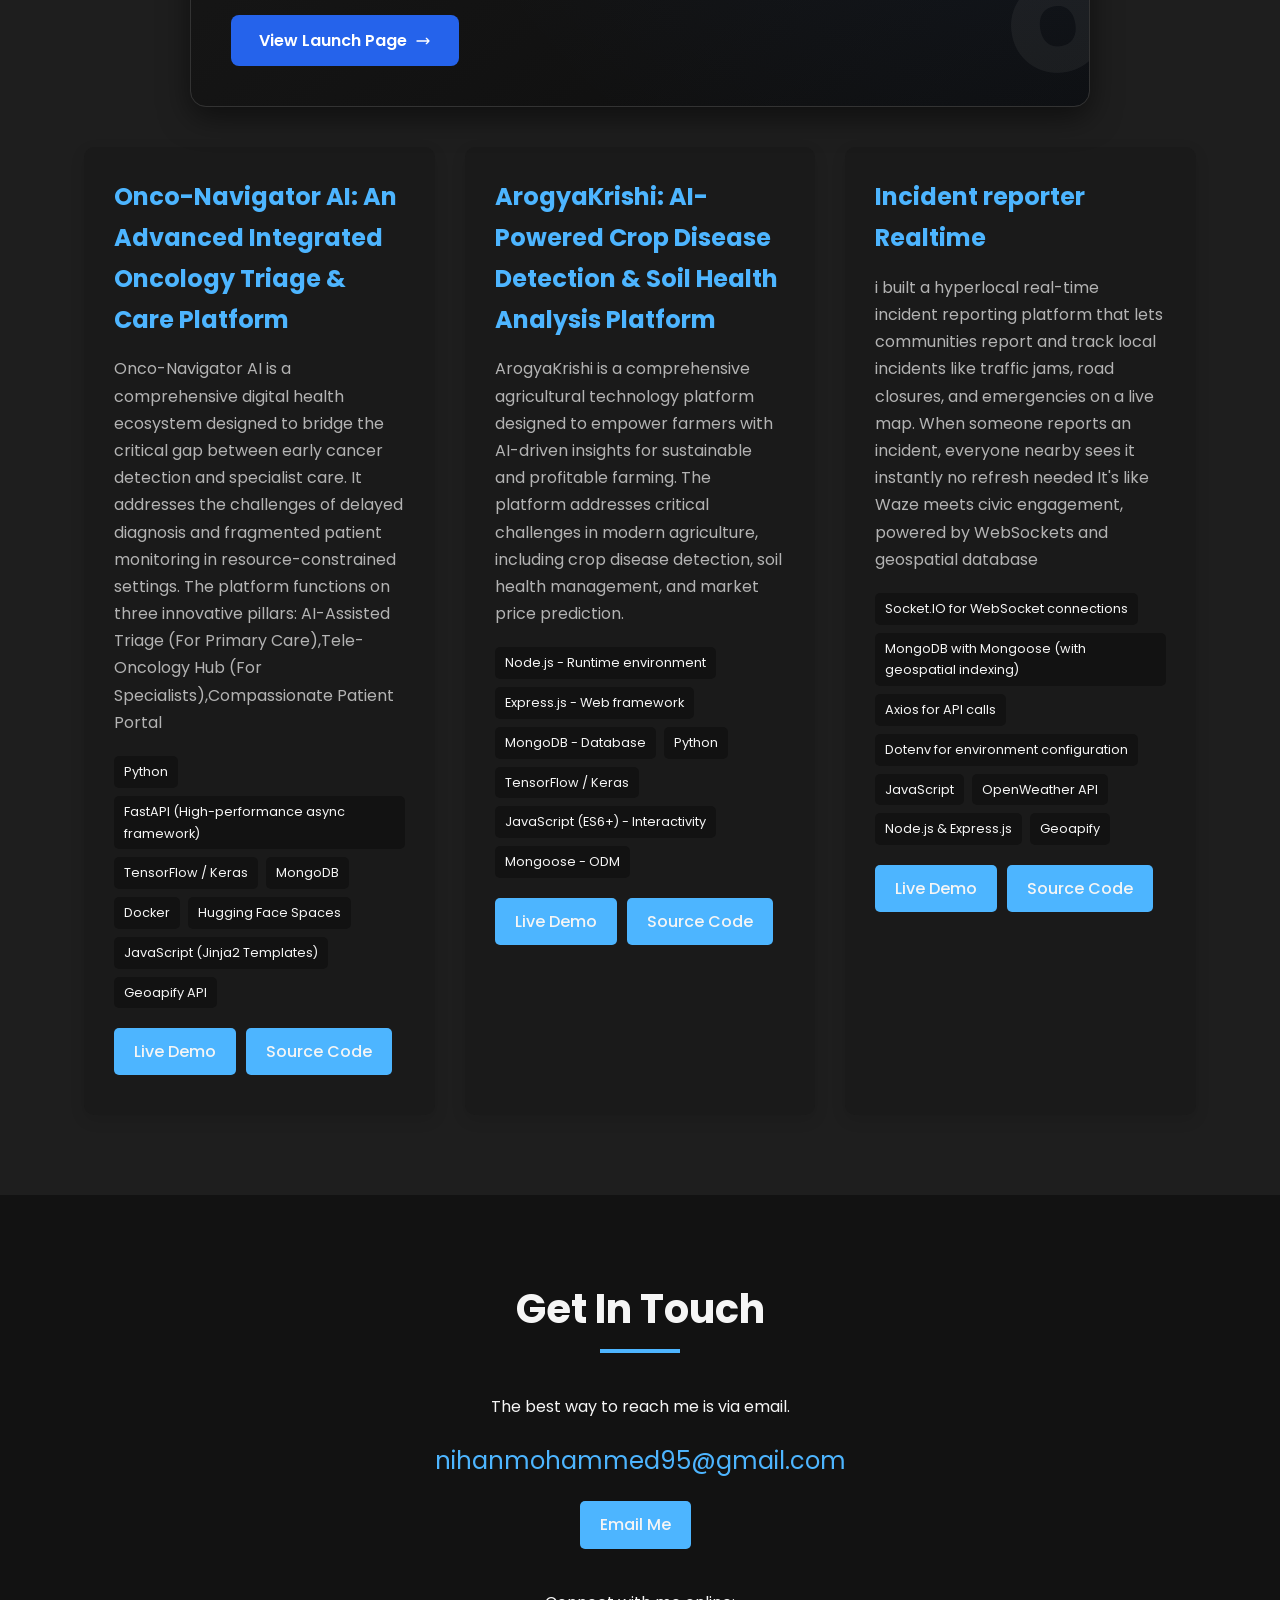
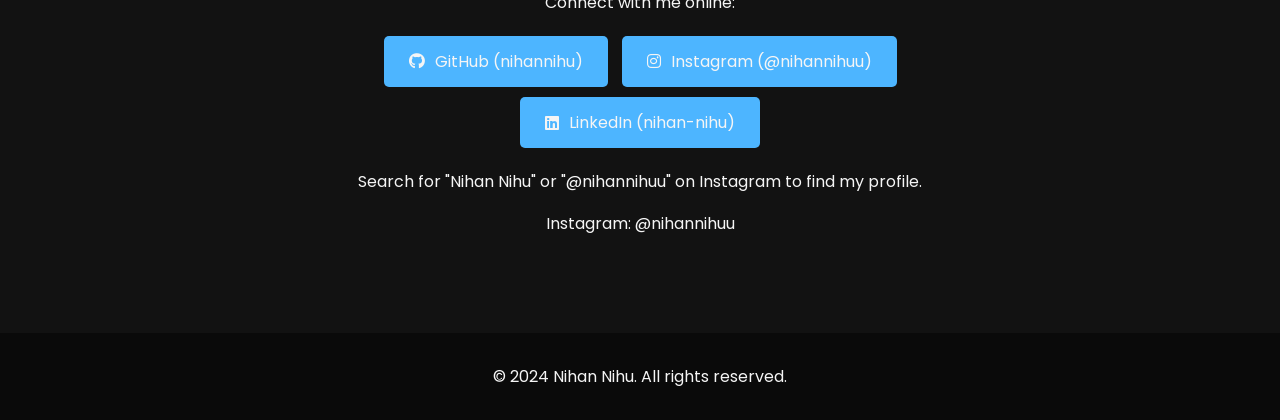
==== commit 7fa76611: "v3.0.0: Omni IDE version bump, SEO hardening with FAQ schema, resume button, sitemap update" ====
--- a/index.html
+++ b/index.html
@@ -139,6 +139,9 @@
                         <a href="javascript:void(0)" class="btn" onclick="handleEmailClick()">
                             <i class="fas fa-envelope"></i> Email Me
                         </a>
+                        <a href="nihan-nihu-resume.pdf" target="_blank" class="btn">
+                            <i class="fas fa-file-alt"></i> View Resume
+                        </a>
                     </div>
                 </div>
                 <div class="hero-image">
@@ -391,13 +394,14 @@
 
             <div class="omni-feature-card">
                 <div class="omni-content">
-                    <div class="omni-badge">✨ V2.0 GOLD MASTER</div>
-                    <h3 class="omni-title">Omni-IDE v2.0.0: The AI-Powered Workspace</h3>
+                    <div class="omni-badge">✨ V3.0 STABLE RELEASE</div>
+                    <h3 class="omni-title">Omni-IDE v3.0.0: The AI-Powered Workspace</h3>
                     <p class="omni-desc">The first local-native AI code editor, now rebuilt on a VS Code core. Build
                         autonomosly with <strong>Omni-Agent</strong> powered by <strong>Google Gemini API</strong>.
                         Re-engineered with <strong>TypeScript</strong>, <strong>Node.js</strong>, and
                         <strong>Gulp</strong>. I successfully overcame 'Corrupt Installation' and CSS watermark
-                        challenges to deliver a clean, production-ready enterprise experience.</p>
+                        challenges to deliver a clean, production-ready enterprise experience.
+                    </p>
                     <a href="/omni" class="omni-btn">
                         View Launch Page
                         <svg style="width:16px; height:16px; margin-left:8px;" fill="none" stroke="currentColor"
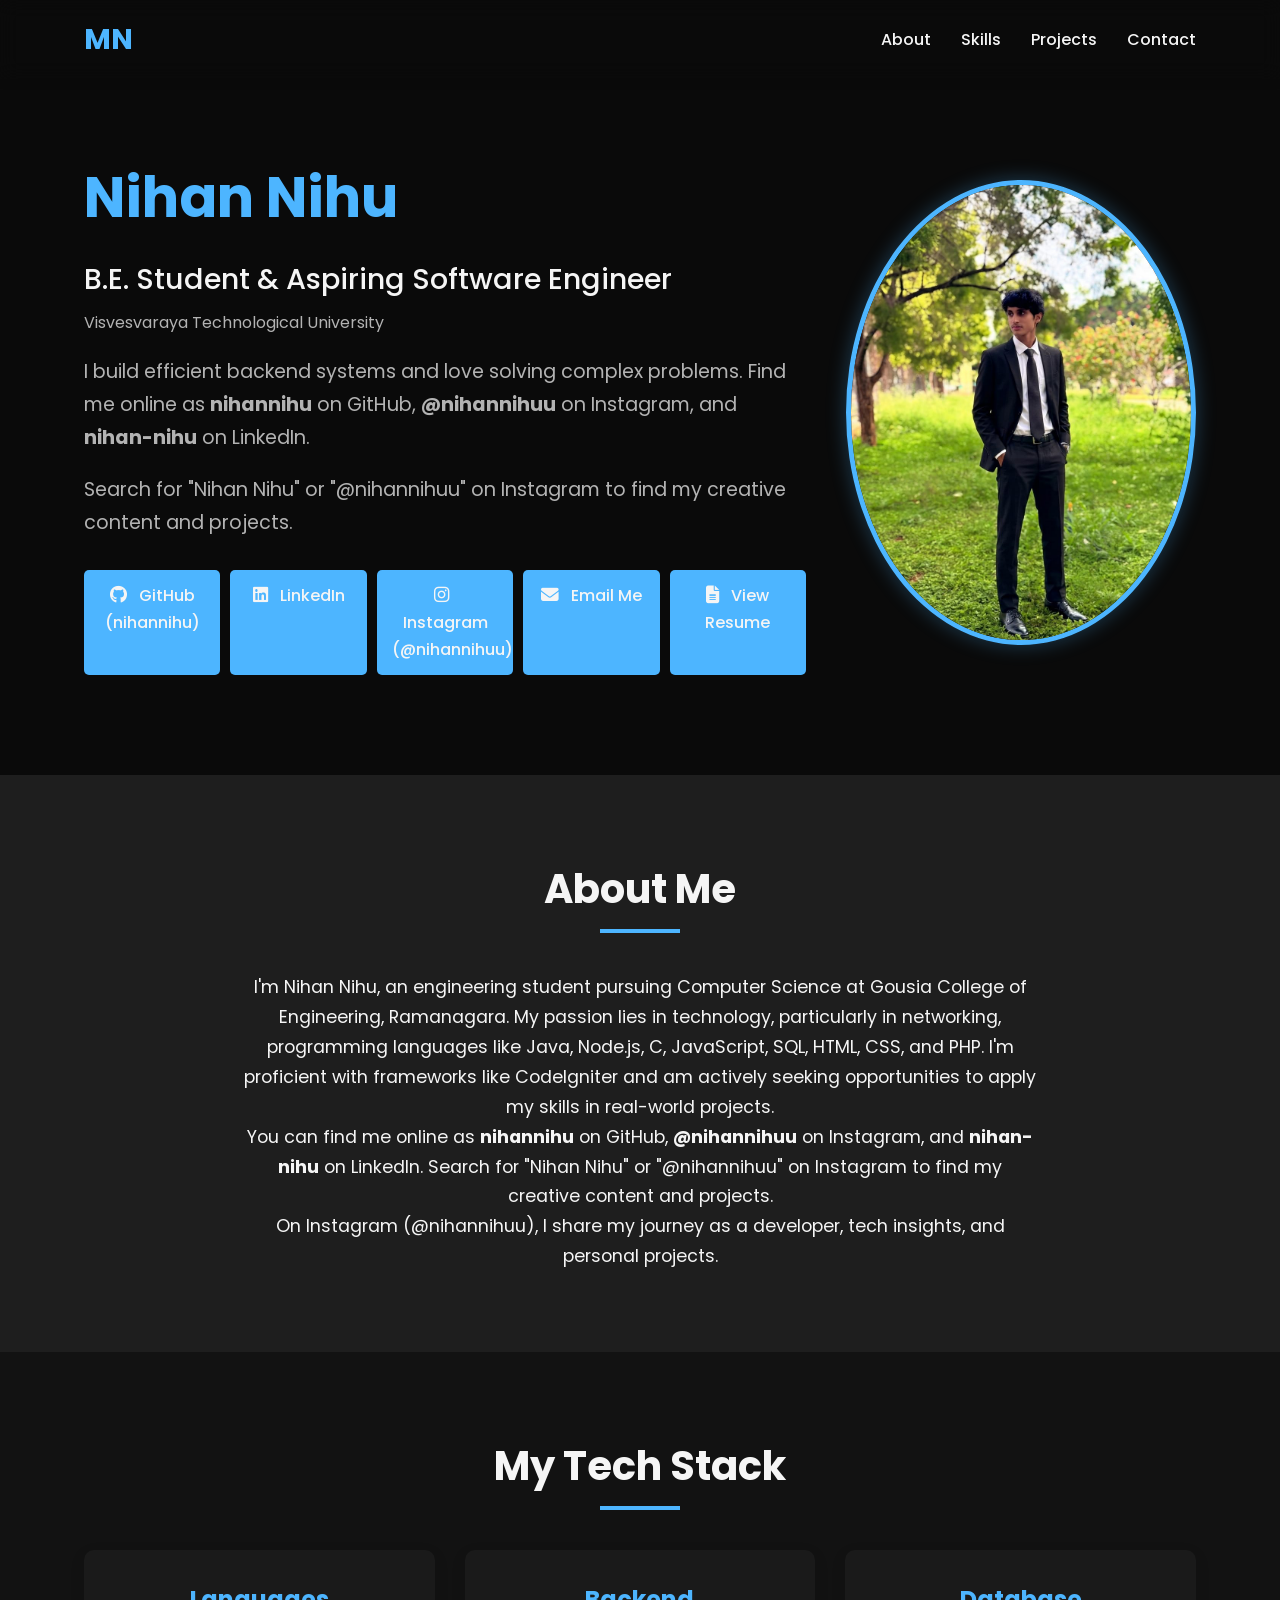
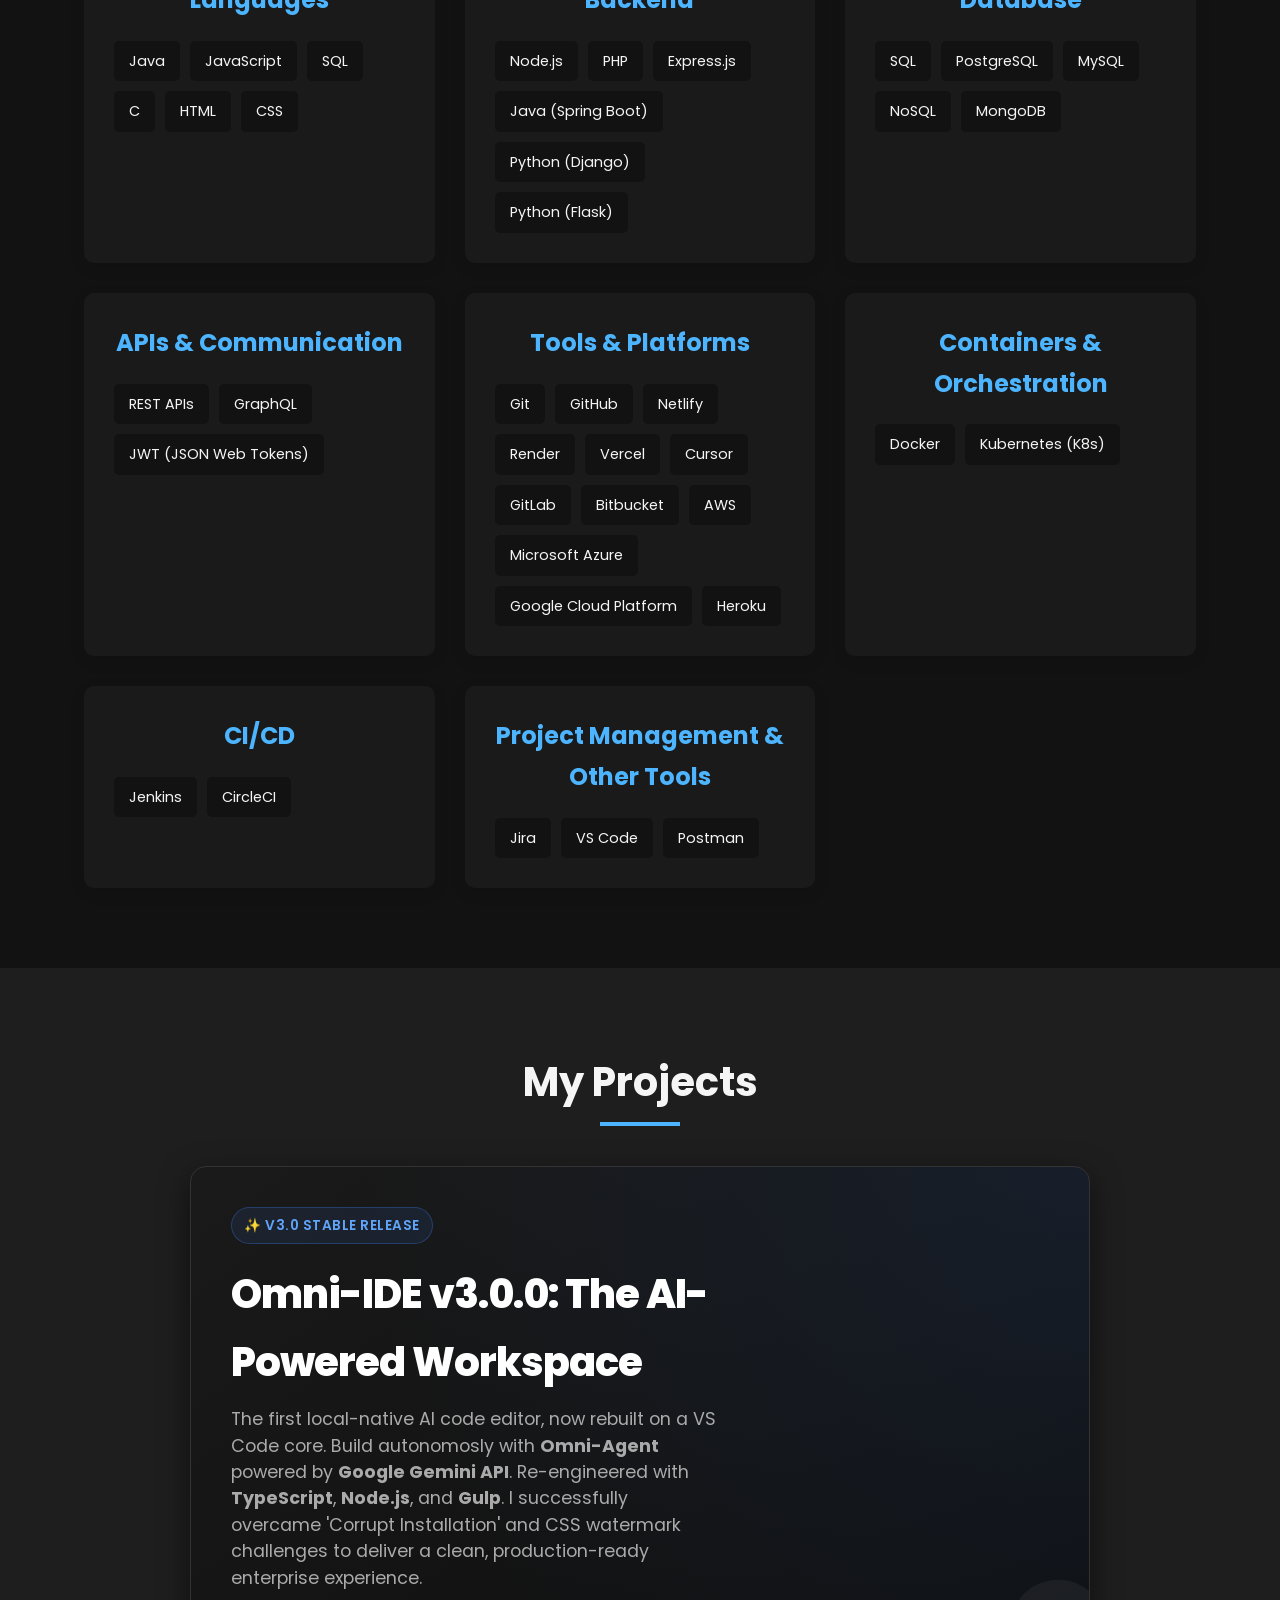
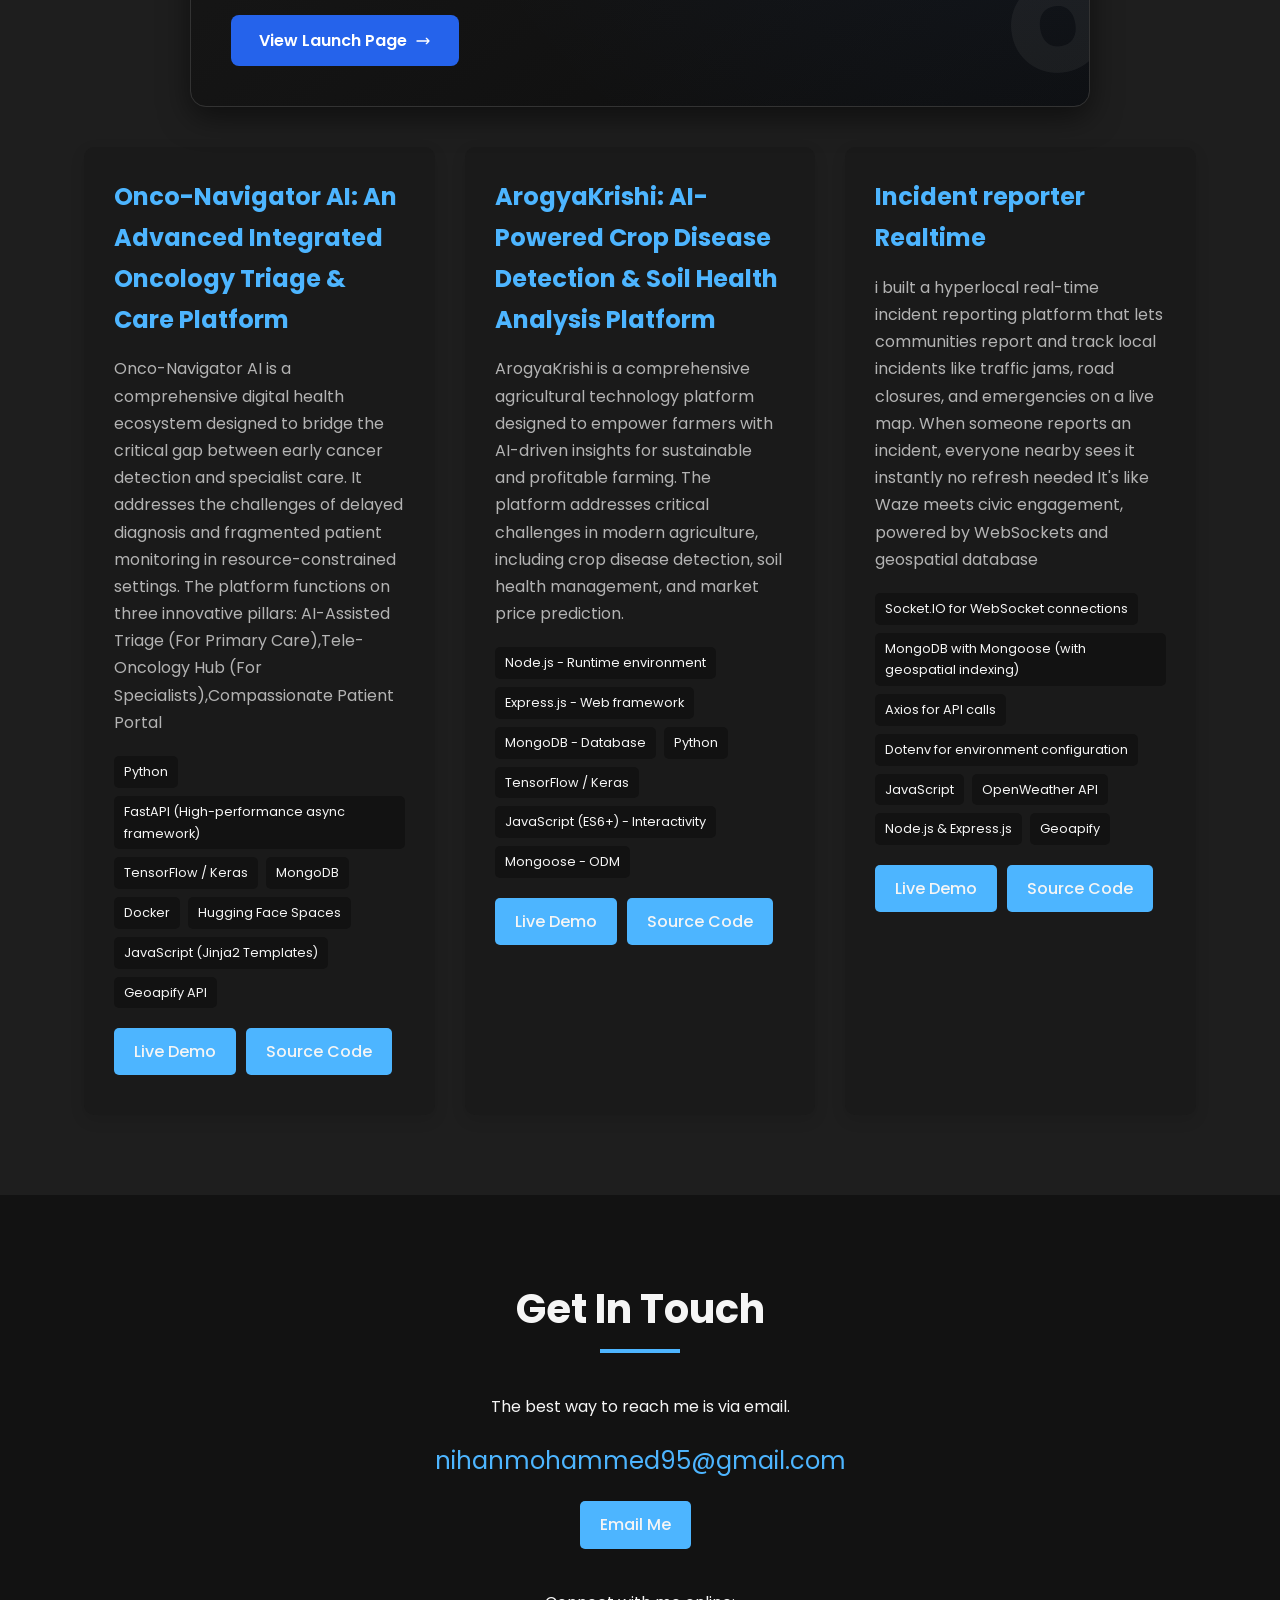
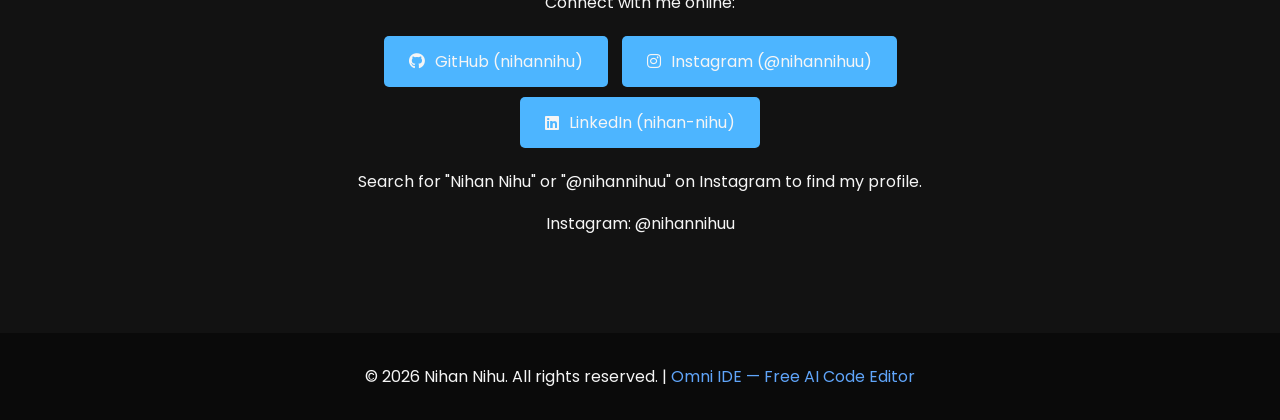
==== commit c47a672f: "SEO: Hardcore desktop ranking optimization - 8 critical fixes (schemas, sitemap, content, linking)" ====
--- a/index.html
+++ b/index.html
@@ -81,7 +81,30 @@
         "@type": "EducationalOrganization",
         "name": "Visvesvaraya Technological University"
       },
-      "description": "Full-stack developer specializing in backend systems, Java, Node.js, Python, and cloud technologies. Known as nihannihu on GitHub, @nihannihuu on Instagram, and nihan-nihu on LinkedIn."
+      "description": "Full-stack developer specializing in backend systems, Java, Node.js, Python, and cloud technologies. Known as nihannihu on GitHub, @nihannihuu on Instagram, and nihan-nihu on LinkedIn.",
+      "image": {
+        "@type": "ImageObject",
+        "url": "https://nihu.in/pfp.jpeg",
+        "caption": "Nihan Nihu — Full Stack Software Engineer",
+        "author": "Nihan Nihu"
+      }
+    }
+    </script>
+
+    <!-- ImageObject Schema for Profile Picture -->
+    <script type="application/ld+json">
+    {
+      "@context": "https://schema.org",
+      "@type": "ImageObject",
+      "contentUrl": "https://nihu.in/pfp.jpeg",
+      "license": "https://nihu.in/",
+      "acquireLicensePage": "https://nihu.in/contact",
+      "creditText": "Nihan Nihu",
+      "creator": {
+        "@type": "Person",
+        "name": "Nihan Nihu"
+       },
+      "copyrightNotice": "Nihan Nihu"
     }
     </script>
 
@@ -145,7 +168,7 @@
                     </div>
                 </div>
                 <div class="hero-image">
-                    <img src="pfp.jpeg" alt="Mohammed Nihan">
+                    <img src="pfp.jpeg" alt="Nihan Nihu — Full Stack Software Engineer and B.E. Student">
                 </div>
             </div>
         </div>
@@ -530,7 +553,8 @@
     <!-- Footer -->
     <footer>
         <div class="container">
-            <p>&copy; 2024 Nihan Nihu. All rights reserved.</p>
+            <p>&copy; 2026 Nihan Nihu. All rights reserved. | <a href="/omni/"
+                    style="color:#60a5fa;text-decoration:none;">Omni IDE — Free AI Code Editor</a></p>
         </div>
     </footer>
 
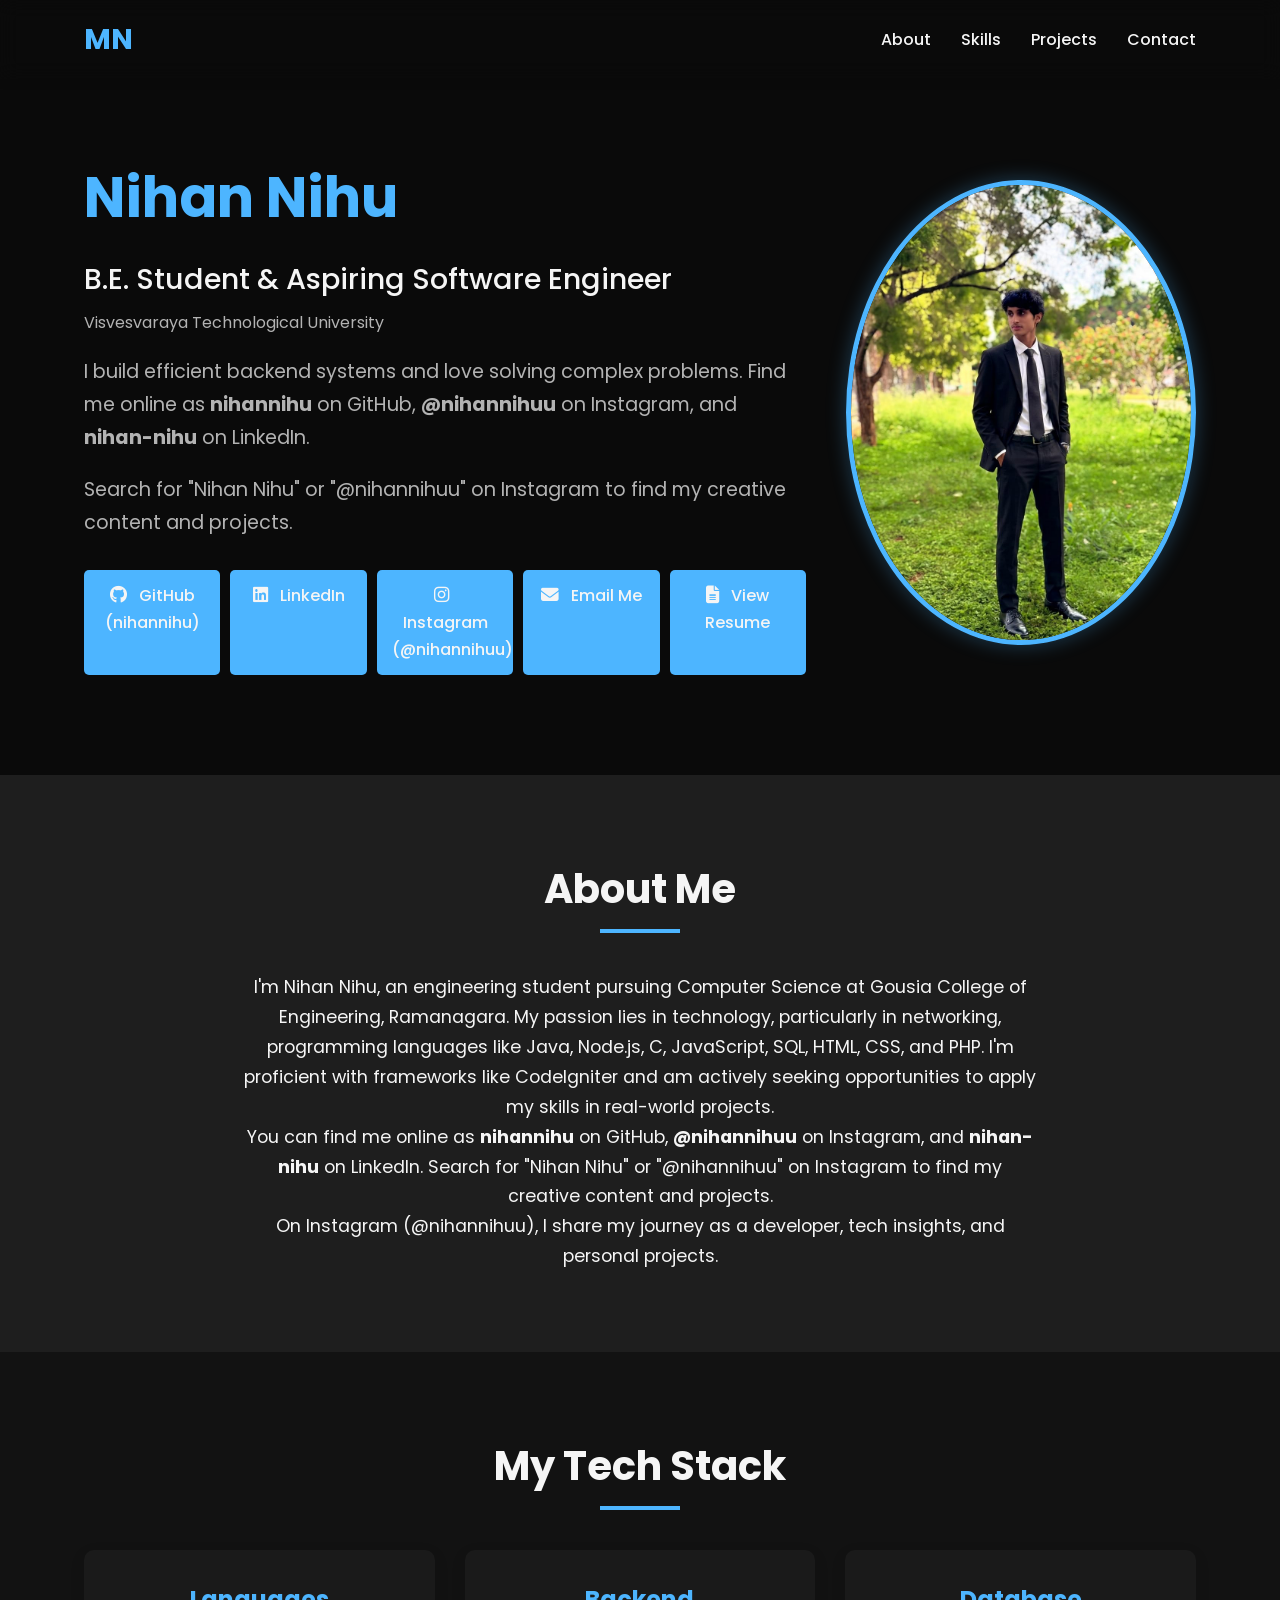
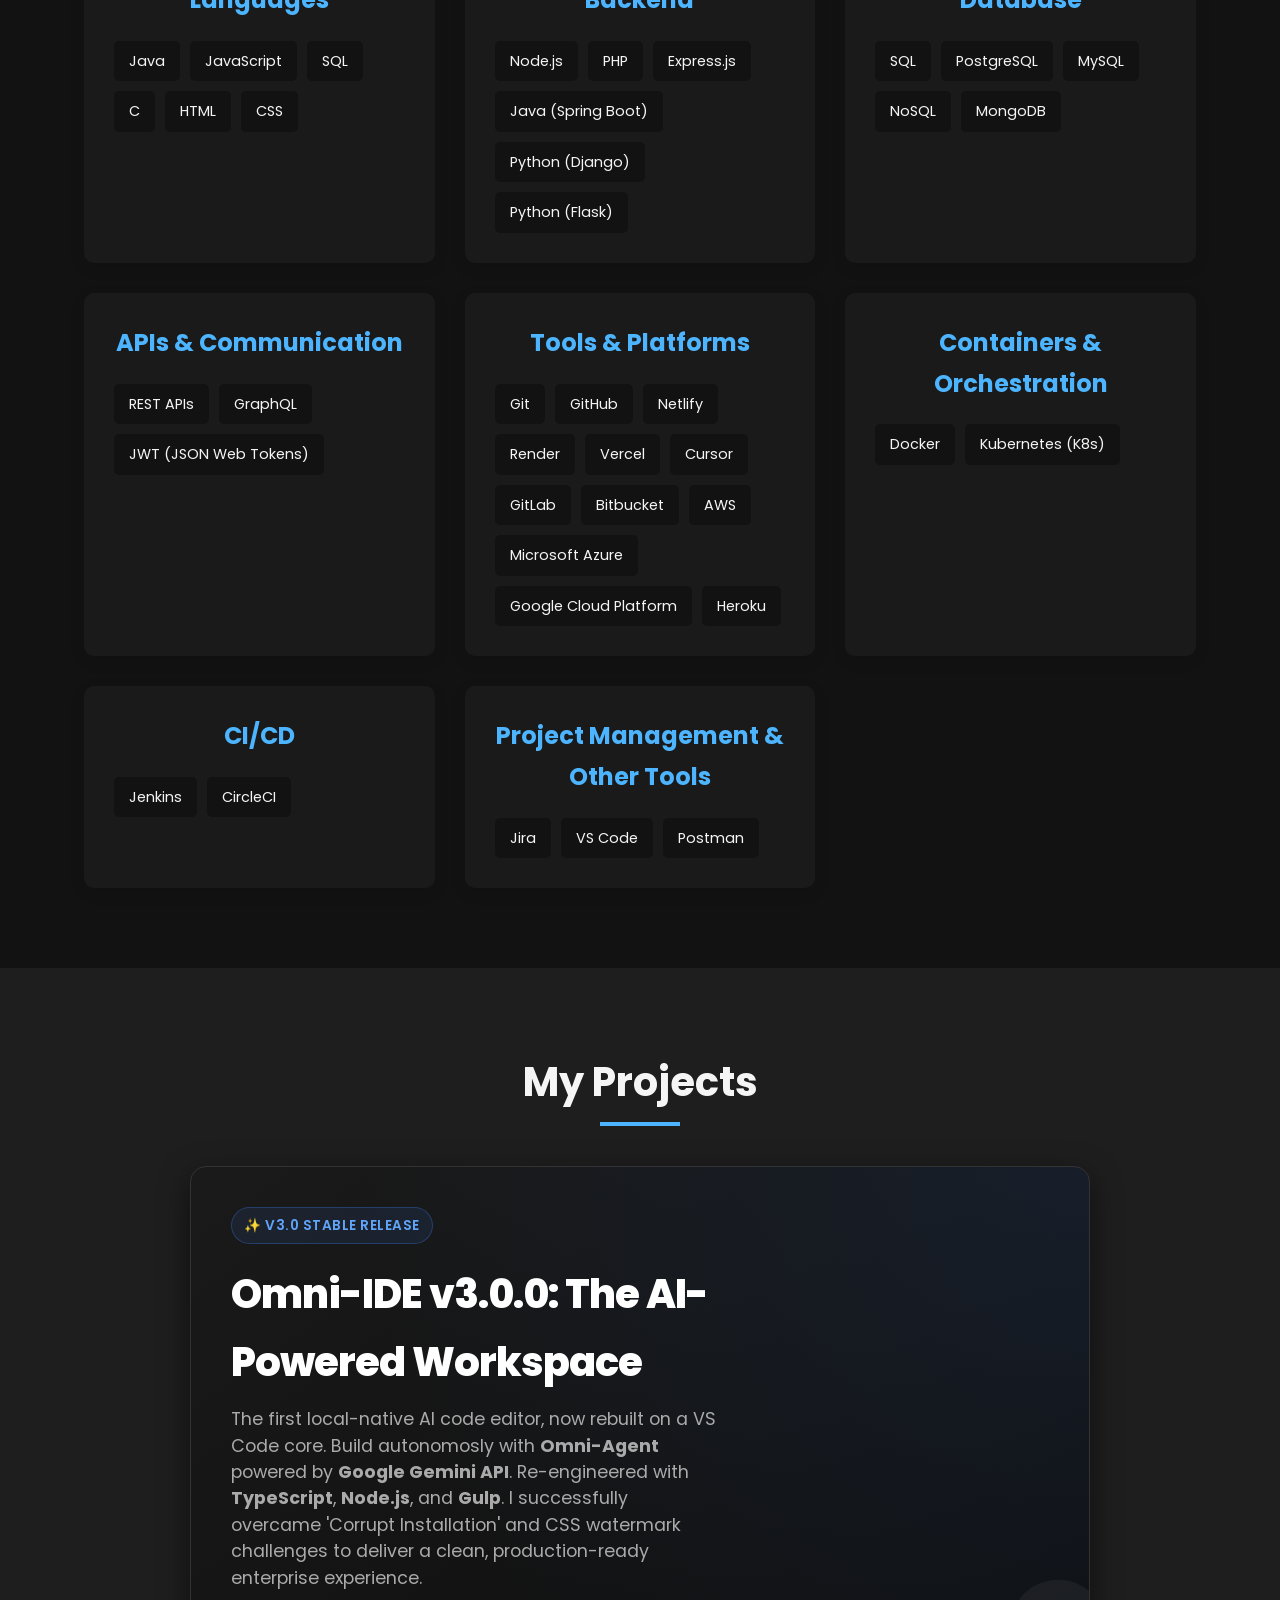
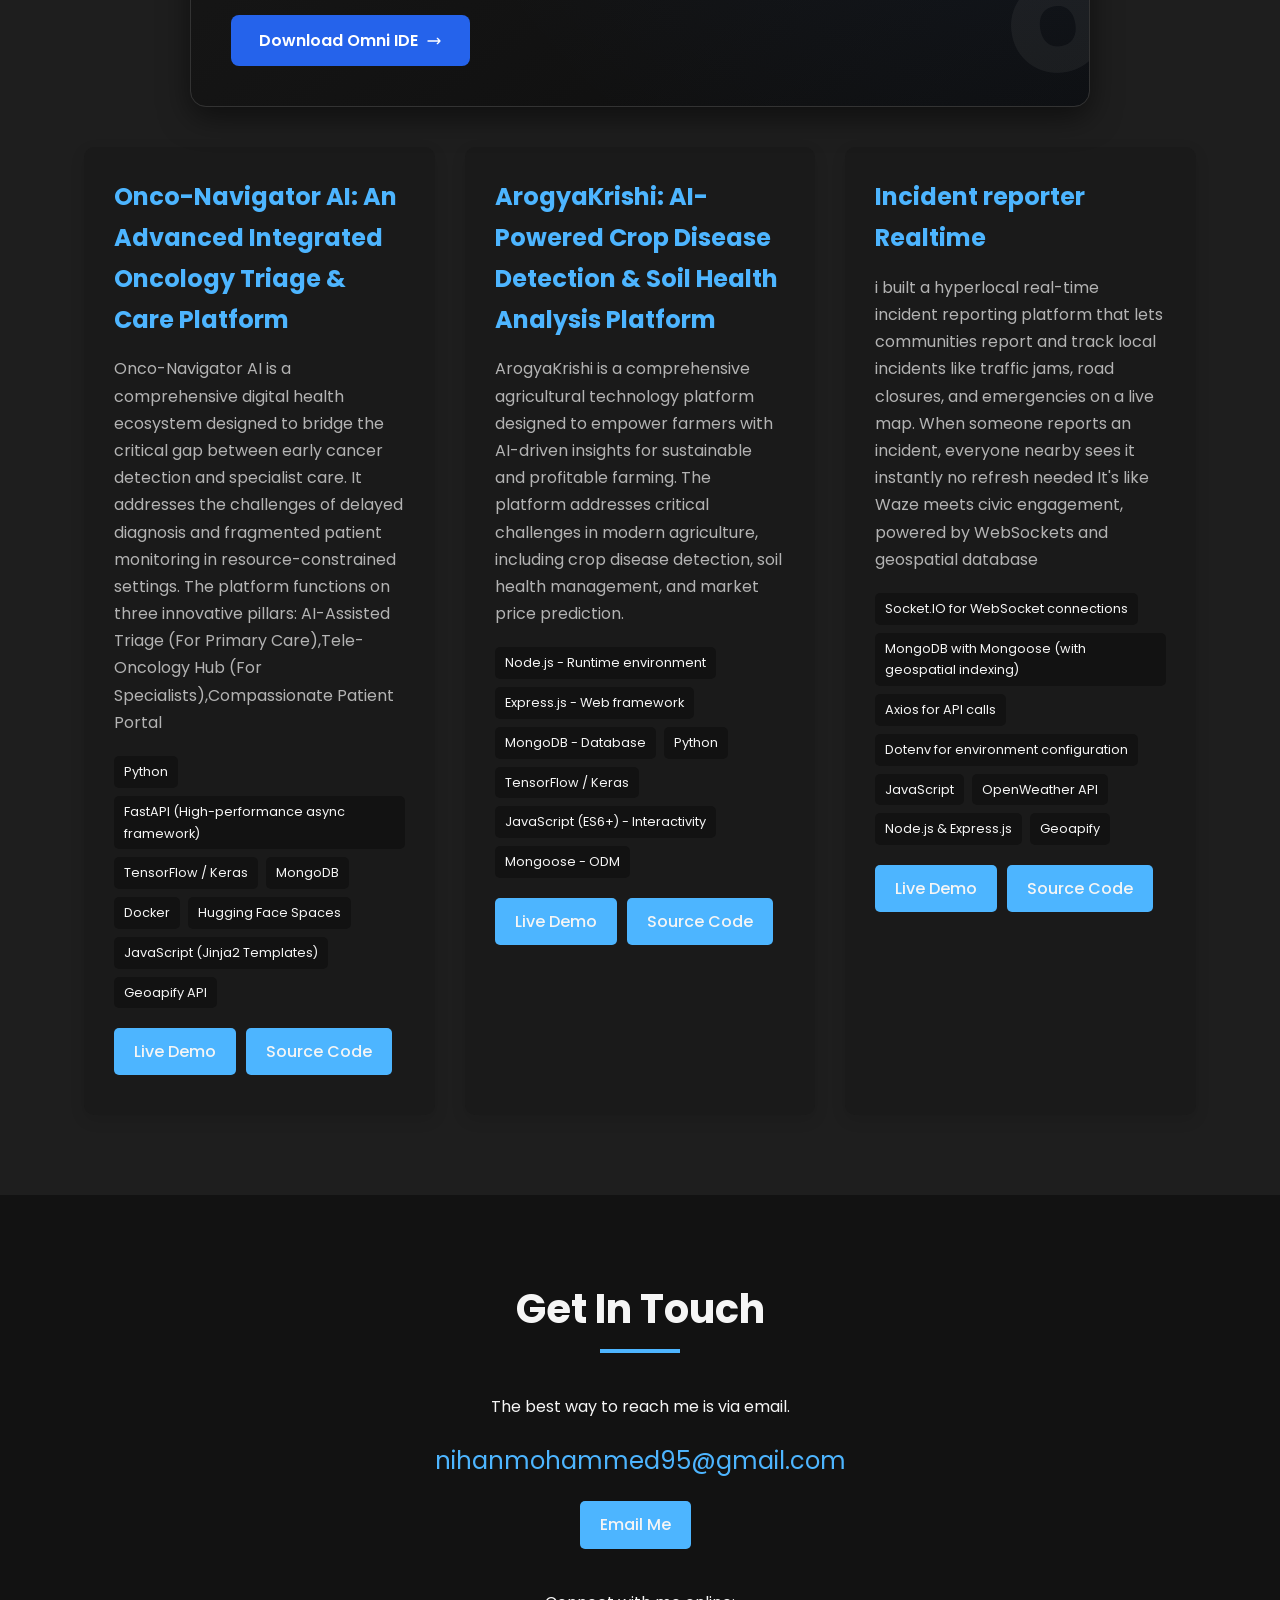
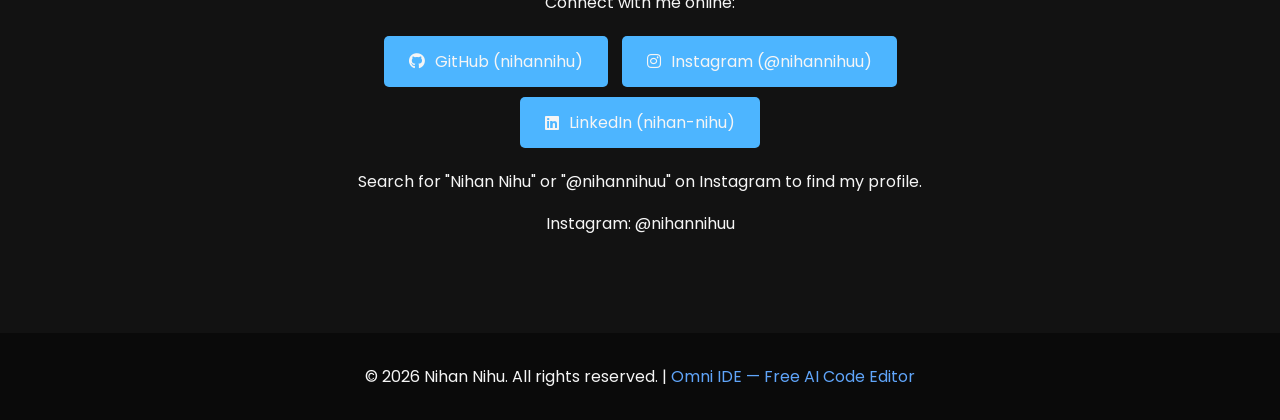
==== commit c6f8f825: "SEO: Hardcore optimization - unified JSON-LD graph, analytics, caching fixes" ====
--- a/index.html
+++ b/index.html
@@ -13,9 +13,6 @@
     </script>
     <meta charset="UTF-8">
     <meta name="viewport" content="width=device-width, initial-scale=1.0">
-    <meta http-equiv="Cache-Control" content="no-cache, no-store, must-revalidate">
-    <meta http-equiv="Pragma" content="no-cache">
-    <meta http-equiv="Expires" content="0">
 
     <!-- Google Site Verification -->
     <meta name="google-site-verification" content="VOe165Z71F7NhPKtI0_TrXrSHjsVuWkYDEdL1ofbodg" />
@@ -425,8 +422,8 @@
                         <strong>Gulp</strong>. I successfully overcame 'Corrupt Installation' and CSS watermark
                         challenges to deliver a clean, production-ready enterprise experience.
                     </p>
-                    <a href="/omni" class="omni-btn">
-                        View Launch Page
+                    <a href="/omni/" class="omni-btn">
+                        Download Omni IDE
                         <svg style="width:16px; height:16px; margin-left:8px;" fill="none" stroke="currentColor"
                             viewBox="0 0 24 24">
                             <path stroke-linecap="round" stroke-linejoin="round" stroke-width="2"
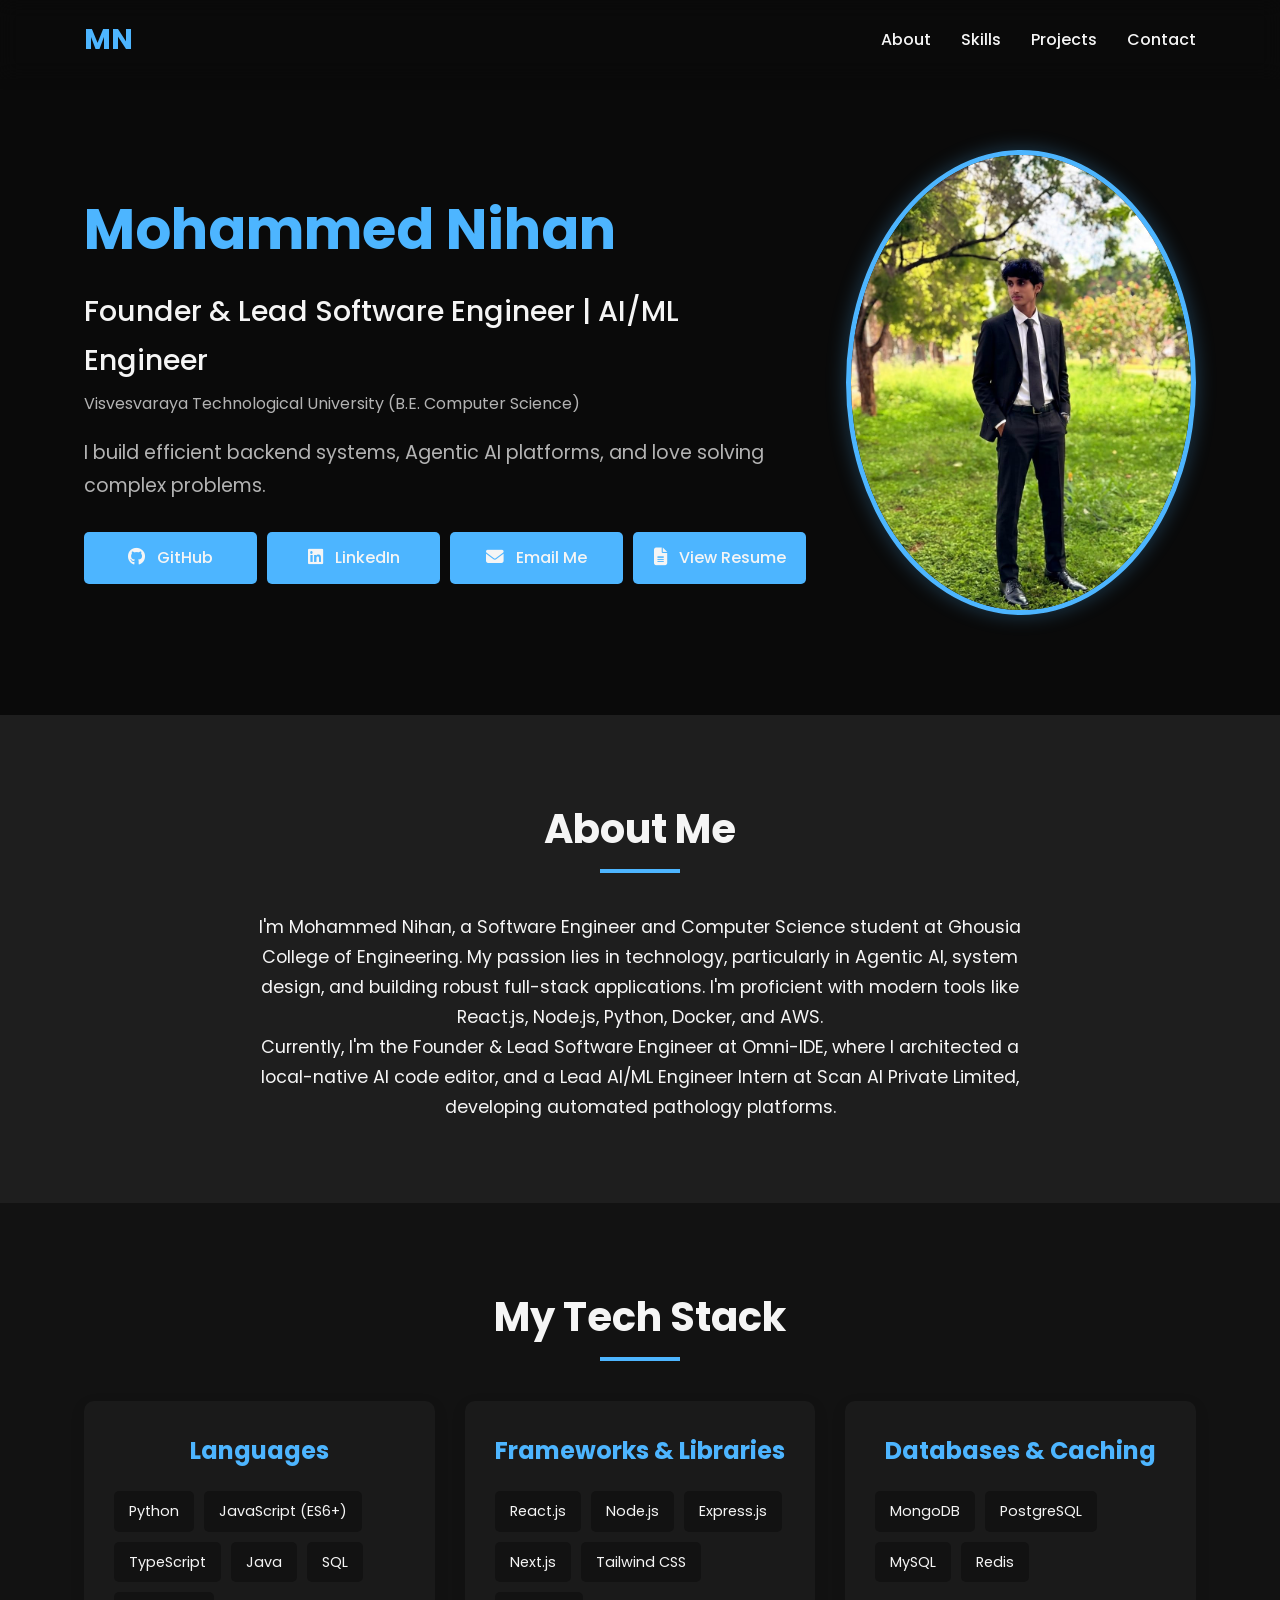
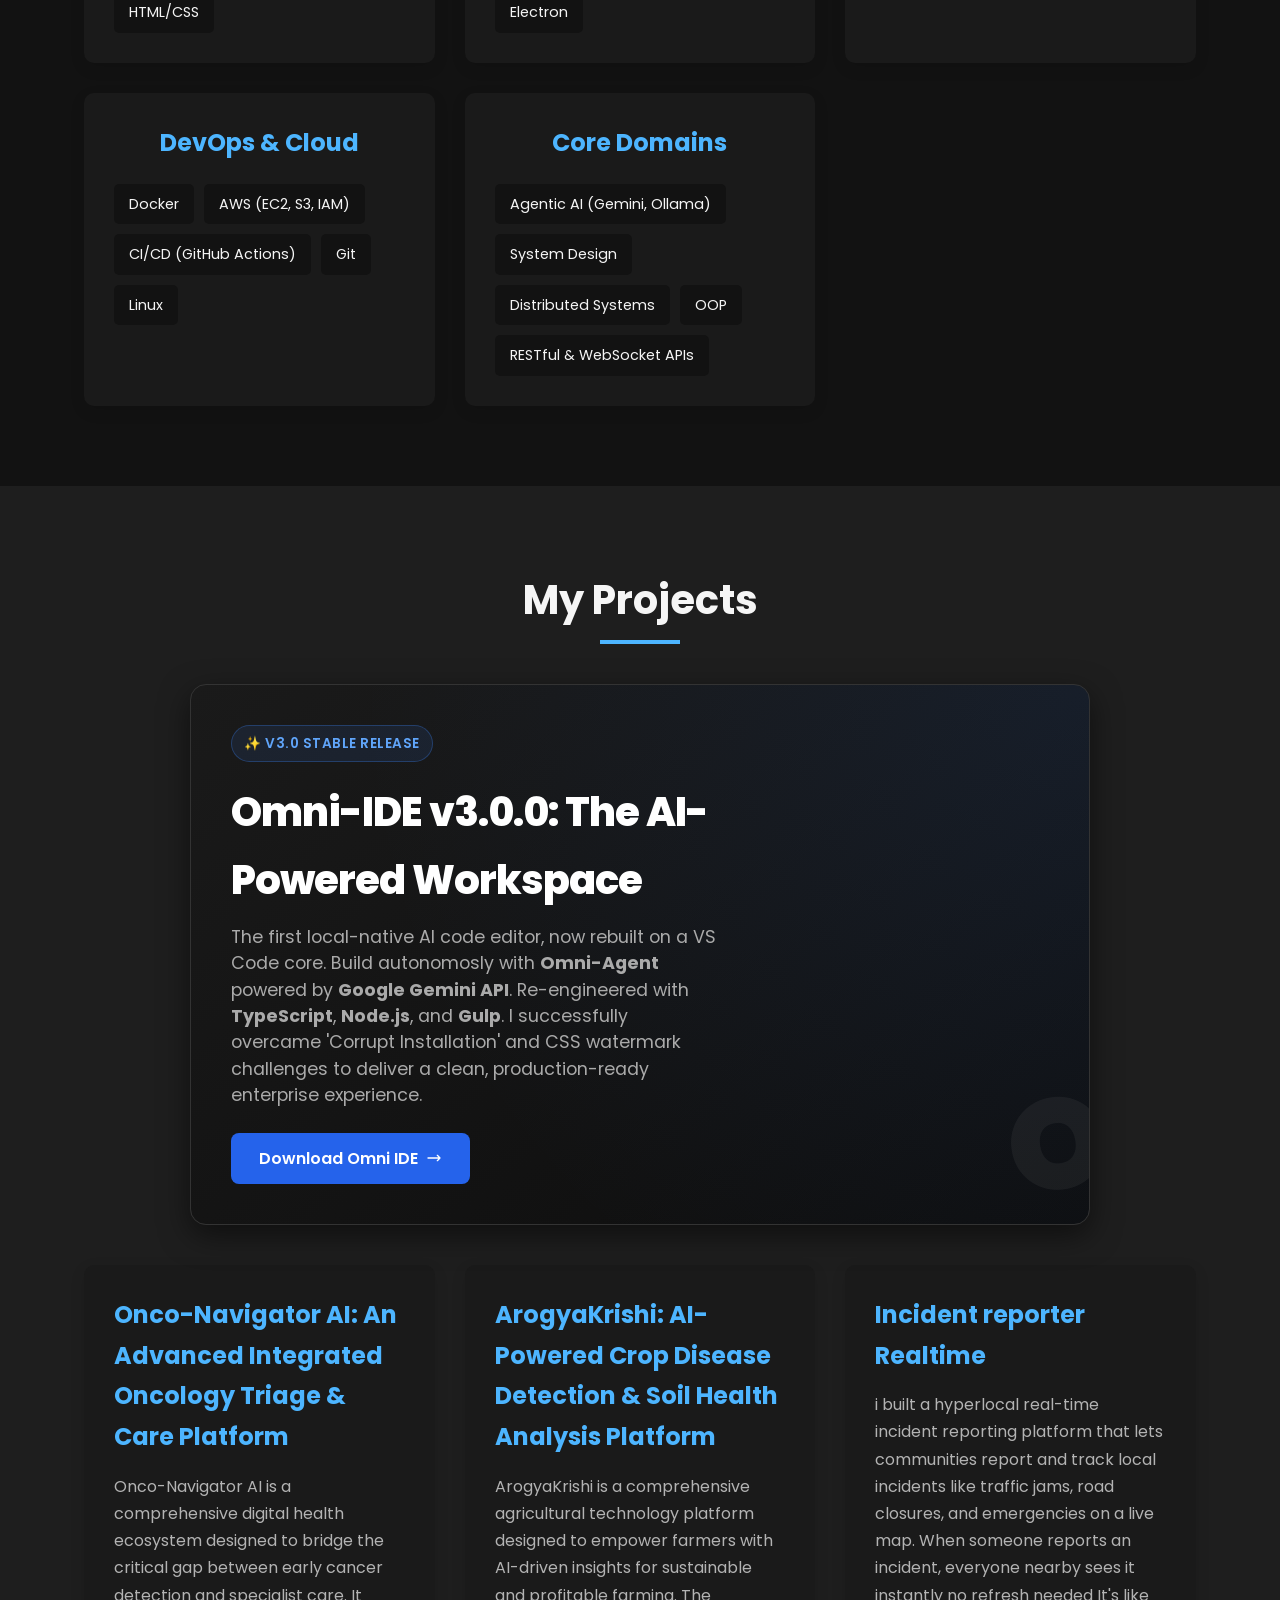
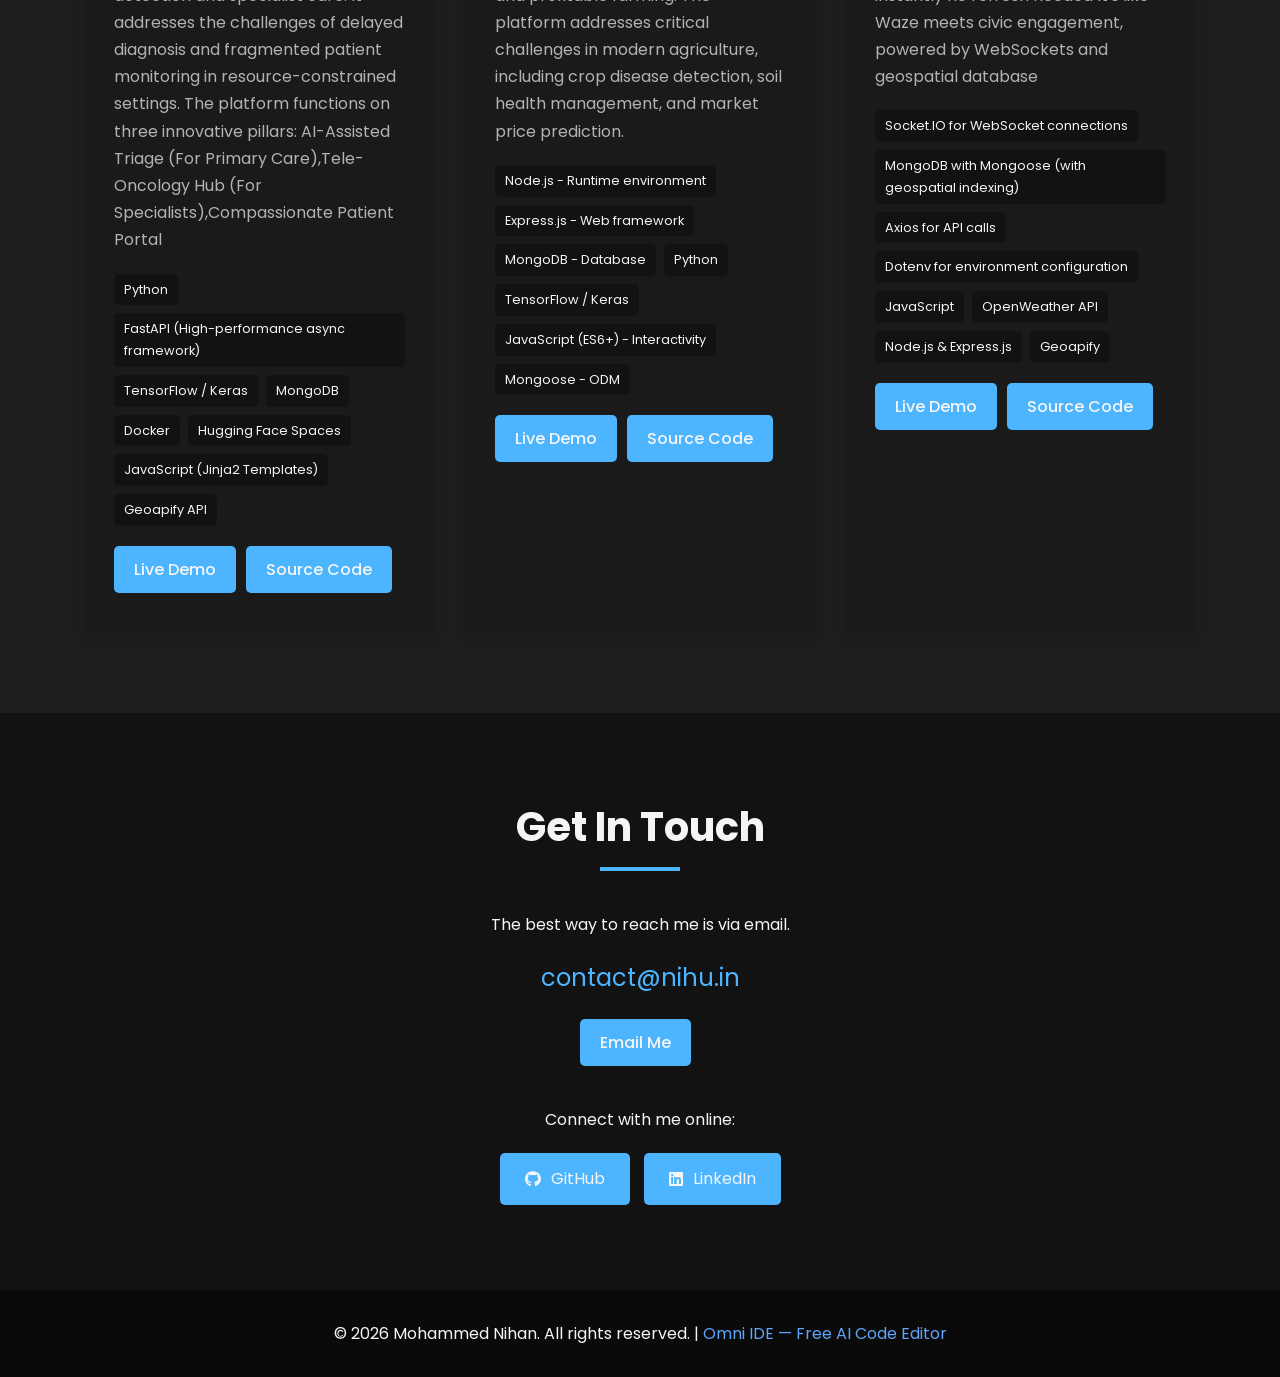
==== commit 5da496ae: "Update portfolio content based on latest resume" ====
--- a/index.html
+++ b/index.html
@@ -135,26 +135,18 @@
         <div class="container">
             <div class="hero-content">
                 <div class="hero-text">
-                    <h1>Nihan Nihu</h1>
-                    <h2>B.E. Student & Aspiring Software Engineer</h2>
-                    <p>Visvesvaraya Technological University</p>
+                    <h1>Mohammed Nihan</h1>
+                    <h2>Founder & Lead Software Engineer | AI/ML Engineer</h2>
+                    <p>Visvesvaraya Technological University (B.E. Computer Science)</p>
                     <div class="hero-bio">
-                        <p>I build efficient backend systems and love solving complex problems. Find me online as
-                            <strong>nihannihu</strong> on GitHub, <strong>@nihannihuu</strong> on Instagram, and
-                            <strong>nihan-nihu</strong> on LinkedIn.
-                        </p>
-                        <p>Search for "Nihan Nihu" or "@nihannihuu" on Instagram to find my creative content and
-                            projects.</p>
+                        <p>I build efficient backend systems, Agentic AI platforms, and love solving complex problems.</p>
                     </div>
                     <div class="hero-buttons">
-                        <a href="https://github.com/nihannihu" target="_blank" class="btn">
-                            <i class="fab fa-github"></i> GitHub (nihannihu)
+                        <a href="https://github.com/nihan-nihu" target="_blank" class="btn">
+                            <i class="fab fa-github"></i> GitHub
                         </a>
                         <a href="https://www.linkedin.com/in/nihan-nihu" target="_blank" class="btn">
                             <i class="fab fa-linkedin"></i> LinkedIn
-                        </a>
-                        <a href="https://www.instagram.com/nihannihuu/" target="_blank" class="btn">
-                            <i class="fab fa-instagram"></i> Instagram (@nihannihuu)
                         </a>
                         <a href="javascript:void(0)" class="btn" onclick="handleEmailClick()">
                             <i class="fas fa-envelope"></i> Email Me
@@ -165,7 +157,7 @@
                     </div>
                 </div>
                 <div class="hero-image">
-                    <img src="pfp.jpeg" alt="Nihan Nihu — Full Stack Software Engineer and B.E. Student">
+                    <img src="pfp.jpeg" alt="Mohammed Nihan — Software Engineer">
                 </div>
             </div>
         </div>
@@ -177,21 +169,11 @@
             <h2 class="section-title">About Me</h2>
             <div class="about-content">
                 <p>
-                    I'm Nihan Nihu, an engineering student pursuing Computer Science at Gousia College of Engineering,
-                    Ramanagara.
-                    My passion lies in technology, particularly in networking, programming languages like Java, Node.js,
-                    C,
-                    JavaScript, SQL, HTML, CSS, and PHP. I'm proficient with frameworks like CodeIgniter and am actively
-                    seeking opportunities to apply my skills in real-world projects.
+                    I'm Mohammed Nihan, a Software Engineer and Computer Science student at Ghousia College of Engineering.
+                    My passion lies in technology, particularly in Agentic AI, system design, and building robust full-stack applications. I'm proficient with modern tools like React.js, Node.js, Python, Docker, and AWS.
                 </p>
                 <p>
-                    You can find me online as <strong>nihannihu</strong> on GitHub, <strong>@nihannihuu</strong> on
-                    Instagram,
-                    and <strong>nihan-nihu</strong> on LinkedIn. Search for "Nihan Nihu" or "@nihannihuu" on
-                    Instagram to find my creative content and projects.
-                </p>
-                <p>
-                    On Instagram (@nihannihuu), I share my journey as a developer, tech insights, and personal projects.
+                    Currently, I'm the Founder & Lead Software Engineer at Omni-IDE, where I architected a local-native AI code editor, and a Lead AI/ML Engineer Intern at Scan AI Private Limited, developing automated pathology platforms.
                 </p>
             </div>
         </div>
@@ -205,87 +187,52 @@
                 <div class="skill-category">
                     <h3>Languages</h3>
                     <div class="skill-items">
+                        <div class="skill-item">Python</div>
+                        <div class="skill-item">JavaScript (ES6+)</div>
+                        <div class="skill-item">TypeScript</div>
                         <div class="skill-item">Java</div>
-                        <div class="skill-item">JavaScript</div>
                         <div class="skill-item">SQL</div>
-                        <div class="skill-item">C</div>
-                        <div class="skill-item">HTML</div>
-                        <div class="skill-item">CSS</div>
+                        <div class="skill-item">HTML/CSS</div>
                     </div>
                 </div>
                 <div class="skill-category">
-                    <h3>Backend</h3>
+                    <h3>Frameworks & Libraries</h3>
                     <div class="skill-items">
+                        <div class="skill-item">React.js</div>
                         <div class="skill-item">Node.js</div>
-                        <div class="skill-item">PHP</div>
                         <div class="skill-item">Express.js</div>
-                        <!-- Updated Backend section with requested technologies -->
-                        <div class="skill-item">Java (Spring Boot)</div>
-                        <div class="skill-item">Python (Django)</div>
-                        <div class="skill-item">Python (Flask)</div>
-                    </div>
-                </div>
-                <!-- New Database section -->
+                        <div class="skill-item">Next.js</div>
+                        <div class="skill-item">Tailwind CSS</div>
+                        <div class="skill-item">Electron</div>
+                    </div>
+                </div>
                 <div class="skill-category">
-                    <h3>Database</h3>
+                    <h3>Databases & Caching</h3>
                     <div class="skill-items">
-                        <div class="skill-item">SQL</div>
+                        <div class="skill-item">MongoDB</div>
                         <div class="skill-item">PostgreSQL</div>
                         <div class="skill-item">MySQL</div>
-                        <div class="skill-item">NoSQL</div>
-                        <div class="skill-item">MongoDB</div>
-                    </div>
-                </div>
-                <!-- New APIs & Communication section -->
+                        <div class="skill-item">Redis</div>
+                    </div>
+                </div>
                 <div class="skill-category">
-                    <h3>APIs & Communication</h3>
-                    <div class="skill-items">
-                        <div class="skill-item">REST APIs</div>
-                        <div class="skill-item">GraphQL</div>
-                        <div class="skill-item">JWT (JSON Web Tokens)</div>
-                    </div>
-                </div>
-                <div class="skill-category">
-                    <h3>Tools & Platforms</h3>
-                    <div class="skill-items">
-                        <div class="skill-item">Git</div>
-                        <div class="skill-item">GitHub</div>
-                        <div class="skill-item">Netlify</div>
-                        <div class="skill-item">Render</div>
-                        <div class="skill-item">Vercel</div>
-                        <div class="skill-item">Cursor</div>
-                        <!-- Updated Tools & Platforms section -->
-                        <div class="skill-item">GitLab</div>
-                        <div class="skill-item">Bitbucket</div>
-                        <div class="skill-item">AWS</div>
-                        <div class="skill-item">Microsoft Azure</div>
-                        <div class="skill-item">Google Cloud Platform</div>
-                        <div class="skill-item">Heroku</div>
-                    </div>
-                </div>
-                <!-- New Containers & Orchestration section -->
-                <div class="skill-category">
-                    <h3>Containers & Orchestration</h3>
+                    <h3>DevOps & Cloud</h3>
                     <div class="skill-items">
                         <div class="skill-item">Docker</div>
-                        <div class="skill-item">Kubernetes (K8s)</div>
-                    </div>
-                </div>
-                <!-- New CI/CD section -->
+                        <div class="skill-item">AWS (EC2, S3, IAM)</div>
+                        <div class="skill-item">CI/CD (GitHub Actions)</div>
+                        <div class="skill-item">Git</div>
+                        <div class="skill-item">Linux</div>
+                    </div>
+                </div>
                 <div class="skill-category">
-                    <h3>CI/CD</h3>
+                    <h3>Core Domains</h3>
                     <div class="skill-items">
-                        <div class="skill-item">Jenkins</div>
-                        <div class="skill-item">CircleCI</div>
-                    </div>
-                </div>
-                <!-- New Project Management & Other Tools section -->
-                <div class="skill-category">
-                    <h3>Project Management & Other Tools</h3>
-                    <div class="skill-items">
-                        <div class="skill-item">Jira</div>
-                        <div class="skill-item">VS Code</div>
-                        <div class="skill-item">Postman</div>
+                        <div class="skill-item">Agentic AI (Gemini, Ollama)</div>
+                        <div class="skill-item">System Design</div>
+                        <div class="skill-item">Distributed Systems</div>
+                        <div class="skill-item">OOP</div>
+                        <div class="skill-item">RESTful & WebSocket APIs</div>
                     </div>
                 </div>
             </div>
@@ -527,21 +474,16 @@
             <h2 class="section-title">Get In Touch</h2>
             <div class="contact-content">
                 <p>The best way to reach me is via email.</p>
-                <a href="mailto:nihanmohammed95@gmail.com" class="email">nihanmohammed95@gmail.com</a>
+                <a href="mailto:contact@nihu.in" class="email">contact@nihu.in</a>
                 <a href="javascript:void(0)" class="btn" onclick="handleEmailClick()">Email Me</a>
                 <div class="social-links">
                     <p>Connect with me online:</p>
-                    <a href="https://github.com/nihannihu" target="_blank" class="social-btn">
-                        <i class="fab fa-github"></i> GitHub (nihannihu)
-                    </a>
-                    <a href="https://www.instagram.com/nihannihuu/" target="_blank" class="social-btn">
-                        <i class="fab fa-instagram"></i> Instagram (@nihannihuu)
+                    <a href="https://github.com/nihan-nihu" target="_blank" class="social-btn">
+                        <i class="fab fa-github"></i> GitHub
                     </a>
                     <a href="https://www.linkedin.com/in/nihan-nihu" target="_blank" class="social-btn">
-                        <i class="fab fa-linkedin"></i> LinkedIn (nihan-nihu)
+                        <i class="fab fa-linkedin"></i> LinkedIn
                     </a>
-                    <p>Search for "Nihan Nihu" or "@nihannihuu" on Instagram to find my profile.</p>
-                    <p>Instagram: <a href="https://www.instagram.com/nihannihuu/" target="_blank">@nihannihuu</a></p>
                 </div>
             </div>
         </div>
@@ -550,7 +492,7 @@
     <!-- Footer -->
     <footer>
         <div class="container">
-            <p>&copy; 2026 Nihan Nihu. All rights reserved. | <a href="/omni/"
+            <p>&copy; 2026 Mohammed Nihan. All rights reserved. | <a href="/omni/"
                     style="color:#60a5fa;text-decoration:none;">Omni IDE — Free AI Code Editor</a></p>
         </div>
     </footer>
@@ -575,7 +517,7 @@
 
         // Handle email button click
         function handleEmailClick() {
-            const emailAddress = 'nihanmohammed95@gmail.com';
+            const emailAddress = 'contact@nihu.in';
 
             // Try multiple approaches to open email client
             try {
